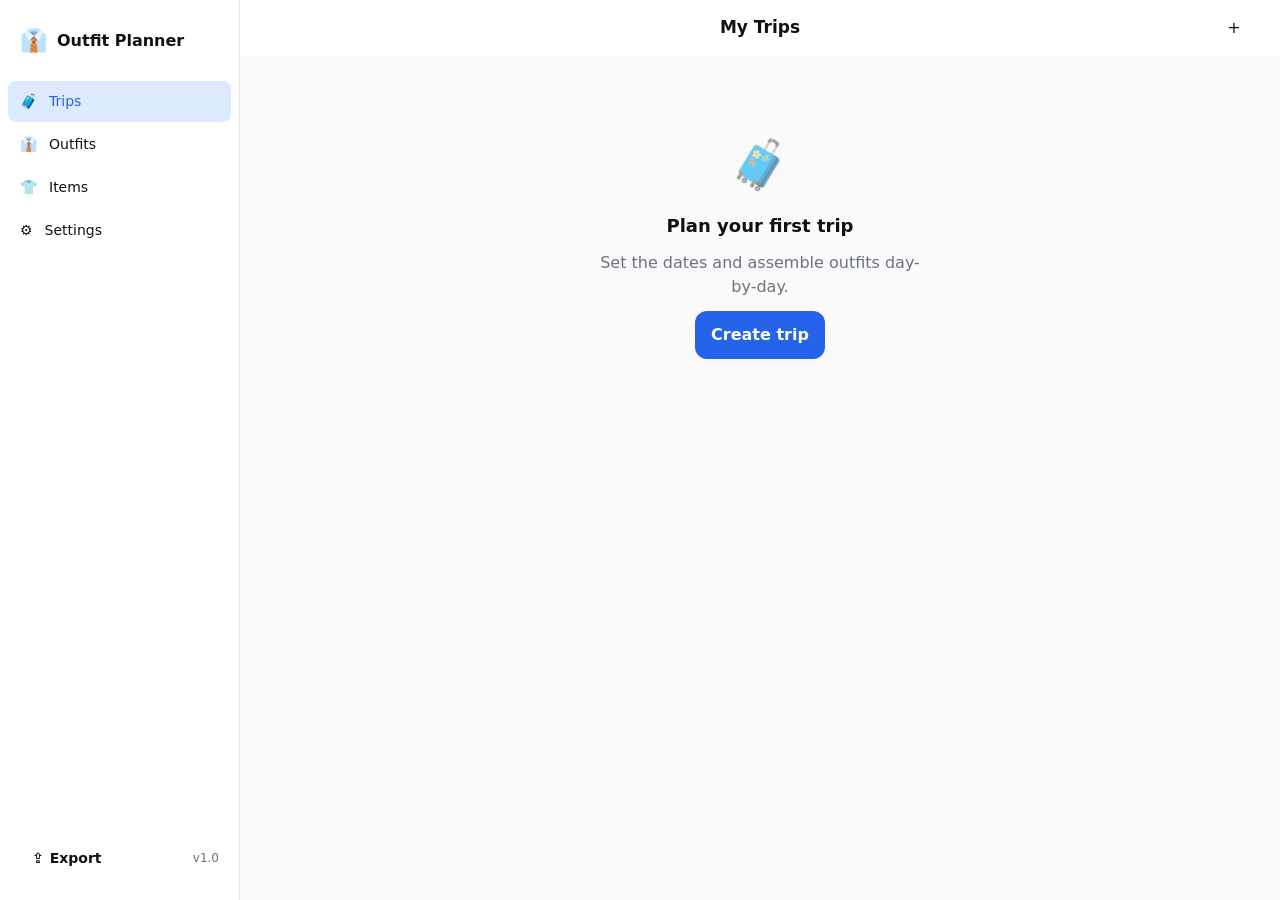
==== index.html @ b3a5fcd2 "Initial commit: outfit planner MVP - Offline-first PWA with IndexedDB storage, JSON export/import - " ====
<!doctype html>
<html lang="en">
<head>
  <meta charset="utf-8">
  <meta name="viewport" content="width=device-width,initial-scale=1,viewport-fit=cover">
  <title>Outfit Planner</title>
  <meta name="description" content="Plan your trip outfits — offline, on any device.">
  <meta name="theme-color" content="#111111">
  <meta name="apple-mobile-web-app-capable" content="yes">
  <meta name="apple-mobile-web-app-status-bar-style" content="black-translucent">
  <meta name="apple-mobile-web-app-title" content="Outfits">
  <link rel="manifest" href="manifest.webmanifest">
  <link rel="apple-touch-icon" href="icons/apple-touch-icon.png">
  <link rel="icon" type="image/svg+xml" href="icons/icon.svg">
  <link rel="stylesheet" href="css/reset.css">
  <link rel="stylesheet" href="css/app.css">
  <script>
    // Browsers block ES modules and fetch from file:// — show a clear message instead of a blank page.
    if (location.protocol === 'file:') {
      document.addEventListener('DOMContentLoaded', function () {
        document.body.innerHTML = '<div style="max-width:560px;margin:48px auto;padding:24px;font-family:-apple-system,system-ui,sans-serif;line-height:1.5;color:#111;background:#fff;border-radius:12px;box-shadow:0 4px 20px rgba(0,0,0,.1)"><h2 style="margin-bottom:8px">Open this app via HTTP, not file://</h2><p style="color:#555;margin-bottom:16px">Modern browsers block JavaScript modules and IndexedDB on <code>file://</code> URLs. Serve the folder locally first:</p><pre style="background:#f4f4f5;padding:12px;border-radius:8px;font-size:13px;overflow-x:auto"># From this folder, run either:\npython -m http.server 5173\n# or:\nnpx serve -p 5173</pre><p style="color:#555;margin:12px 0">Then open <code>http://127.0.0.1:5173/</code> in your browser.</p><p style="color:#555">When you publish to GitHub Pages, the URL will be <code>https://&lt;you&gt;.github.io/outfit-planner/</code> and everything works automatically.</p></div>';
      });
    }
  </script>
</head>
<body>
  <a class="skip-link" href="#view-root">Skip to content</a>

  <div class="app-shell">
    <aside class="sidebar" aria-label="Primary navigation">
      <div class="sidebar-brand">
        <span class="brand-mark" aria-hidden="true">👔</span>
        <span class="brand-text">Outfit Planner</span>
      </div>
      <nav class="sidebar-nav" id="sidebar-nav"></nav>
      <div class="sidebar-foot">
        <button type="button" class="btn btn-ghost btn-sm" data-action="quick-export">
          <span aria-hidden="true">⇪</span> Export
        </button>
        <span class="version-tag">v1.0</span>
      </div>
    </aside>

    <div class="app-main">
      <header class="topbar" id="topbar"></header>
      <main id="view-root" tabindex="-1"></main>
    </div>

    <nav class="tabbar" id="tabbar" aria-label="Primary navigation"></nav>
  </div>

  <div id="modal-root" aria-live="polite"></div>
  <div id="toast-root" class="toast-root" role="status" aria-live="polite"></div>

  <template id="tpl-skeleton-row">
    <div class="skeleton-row">
      <div class="skeleton-thumb"></div>
      <div class="skeleton-lines">
        <div class="skeleton-line"></div>
        <div class="skeleton-line short"></div>
      </div>
    </div>
  </template>

  <script type="module" src="js/app.js"></script>
</body>
</html>
---- css/app.css ----
/* ---------- Design tokens ---------- */
:root {
  --bg: #fafafa;
  --surface: #ffffff;
  --surface-2: #f4f4f5;
  --text: #111111;
  --text-muted: #6b7280;
  --accent: #2563eb;
  --accent-2: #1d4ed8;
  --accent-soft: #dbeafe;
  --danger: #dc2626;
  --danger-soft: #fee2e2;
  --success: #16a34a;
  --success-soft: #dcfce7;
  --warn: #d97706;
  --warn-soft: #fef3c7;
  --border: #e5e7eb;
  --shadow-sm: 0 1px 2px rgba(0,0,0,.06);
  --shadow-md: 0 4px 12px rgba(0,0,0,.08);
  --radius-sm: 8px;
  --radius-md: 12px;
  --radius-lg: 20px;
  --tabbar-h: 64px;
  --topbar-h: 56px;
  --sidebar-w: 240px;
  --font: -apple-system, BlinkMacSystemFont, "SF Pro Text", "Inter", system-ui, "Segoe UI", Roboto, sans-serif;
}
@media (prefers-color-scheme: dark) {
  :root {
    --bg: #0e0e10;
    --surface: #1c1c1f;
    --surface-2: #26262a;
    --text: #f4f4f5;
    --text-muted: #9ca3af;
    --accent: #3b82f6;
    --accent-2: #60a5fa;
    --accent-soft: #1e3a8a;
    --danger: #ef4444;
    --danger-soft: #3f1d1d;
    --success: #22c55e;
    --success-soft: #14321d;
    --warn: #f59e0b;
    --warn-soft: #3a2810;
    --border: #2e2e34;
    --shadow-sm: 0 1px 2px rgba(0,0,0,.4);
    --shadow-md: 0 4px 12px rgba(0,0,0,.5);
  }
}

html, body { background: var(--bg); color: var(--text); font-family: var(--font); font-size: 16px; }

/* Skip link for a11y */
.skip-link { position: absolute; left: -9999px; top: 0; padding: 8px 12px; background: var(--accent); color: #fff; border-radius: 0 0 var(--radius-sm) 0; z-index: 1000; }
.skip-link:focus { left: 0; }

/* ---------- App shell ---------- */
.app-shell {
  min-height: 100dvh;
  display: grid;
  grid-template-columns: 1fr;
  grid-template-rows: 1fr auto;
}
.sidebar { display: none; }
.app-main { display: flex; flex-direction: column; min-height: 100dvh; min-width: 0; }
.topbar {
  position: sticky; top: 0; z-index: 50;
  height: var(--topbar-h);
  padding: 0 16px;
  padding-top: env(safe-area-inset-top);
  display: flex; align-items: center; gap: 12px;
  background: var(--surface);
  border-bottom: 1px solid transparent;
  transition: border-color .15s;
}
.topbar.scrolled { border-bottom-color: var(--border); }
.topbar h1 { font-size: 17px; font-weight: 600; flex: 1; text-align: center; }
.topbar .topbar-left, .topbar .topbar-right { display: flex; align-items: center; gap: 4px; min-width: 44px; }
.topbar .topbar-right { justify-content: flex-end; }
#view-root {
  flex: 1; min-height: 0;
  padding: 16px;
  padding-bottom: calc(16px + var(--tabbar-h) + env(safe-area-inset-bottom));
  outline: none;
}

/* ---------- Bottom tab bar ---------- */
.tabbar {
  position: fixed; left: 0; right: 0; bottom: 0;
  z-index: 60;
  background: var(--surface);
  border-top: 1px solid var(--border);
  display: flex;
  padding-bottom: env(safe-area-inset-bottom);
}
.tabbar a {
  flex: 1;
  display: flex; flex-direction: column; align-items: center; justify-content: center;
  gap: 2px;
  padding: 8px 4px;
  min-height: var(--tabbar-h);
  color: var(--text-muted);
  font-size: 11px; font-weight: 500;
}
.tabbar a .tab-icon { font-size: 22px; line-height: 1; }
.tabbar a[aria-current="page"] { color: var(--accent); }
.tabbar a:active { background: var(--surface-2); }

/* ---------- Desktop layout ---------- */
@media (min-width: 1024px) {
  .app-shell { grid-template-columns: var(--sidebar-w) 1fr; grid-template-rows: 1fr; }
  .sidebar {
    display: flex; flex-direction: column;
    background: var(--surface);
    border-right: 1px solid var(--border);
    padding: 16px 8px;
    gap: 8px;
    position: sticky; top: 0;
    height: 100dvh;
  }
  .sidebar-brand { display: flex; align-items: center; gap: 10px; padding: 8px 12px 16px; font-weight: 700; font-size: 16px; }
  .brand-mark { font-size: 22px; }
  .sidebar-nav { display: flex; flex-direction: column; gap: 2px; flex: 1; }
  .sidebar-nav a {
    display: flex; align-items: center; gap: 12px;
    padding: 10px 12px;
    border-radius: var(--radius-sm);
    color: var(--text);
    font-weight: 500; font-size: 14px;
  }
  .sidebar-nav a:hover { background: var(--surface-2); }
  .sidebar-nav a[aria-current="page"] { background: var(--accent-soft); color: var(--accent); }
  .sidebar-foot { display: flex; align-items: center; justify-content: space-between; padding: 8px 12px; gap: 8px; font-size: 12px; color: var(--text-muted); }
  .tabbar { display: none; }
  #view-root { padding: 24px; max-width: 1200px; width: 100%; margin: 0 auto; padding-bottom: 24px; }
  .topbar { padding: 0 24px; }
}

/* ---------- Buttons ---------- */
.btn { display: inline-flex; align-items: center; justify-content: center; gap: 6px; min-height: 48px; padding: 0 16px; border-radius: var(--radius-md); font-size: 16px; font-weight: 600; transition: transform .08s, opacity .15s, background .15s; touch-action: manipulation; }
.btn:active { transform: scale(.97); }
.btn-primary { background: var(--accent); color: #fff; }
.btn-primary:hover { background: var(--accent-2); }
.btn-secondary { background: transparent; color: var(--accent); border: 1px solid var(--accent); }
.btn-secondary:hover { background: var(--accent-soft); }
.btn-danger { background: var(--danger); color: #fff; }
.btn-ghost { background: transparent; color: var(--text); }
.btn-ghost:hover { background: var(--surface-2); }
.btn-sm { min-height: 36px; padding: 0 12px; font-size: 14px; }
.btn-block { width: 100%; }
.btn[disabled] { opacity: .5; cursor: not-allowed; transform: none; }
.icon-btn { width: 44px; height: 44px; display: inline-flex; align-items: center; justify-content: center; border-radius: var(--radius-md); color: var(--text); }
.icon-btn:hover { background: var(--surface-2); }

/* ---------- Form fields ---------- */
.field { display: flex; flex-direction: column; gap: 6px; margin-bottom: 16px; }
.field label { font-size: 14px; font-weight: 600; color: var(--text); }
.field input[type=text], .field input[type=url], .field input[type=date], .field textarea, .field select {
  width: 100%;
  min-height: 48px;
  padding: 10px 12px;
  border: 1px solid var(--border);
  border-radius: var(--radius-md);
  background: var(--surface);
  color: var(--text);
  font-size: 16px;
  transition: border-color .15s, box-shadow .15s;
}
.field textarea { min-height: 80px; resize: vertical; padding: 12px; }
.field input:focus, .field textarea:focus, .field select:focus { border-color: var(--accent); box-shadow: 0 0 0 3px var(--accent-soft); outline: none; }
.field .error-text { color: var(--danger); font-size: 13px; }
.field-row { display: flex; gap: 12px; }
.field-row .field { flex: 1; }

/* Segmented control */
.segmented {
  display: inline-flex;
  background: var(--surface-2);
  border-radius: var(--radius-md);
  padding: 4px;
  gap: 2px;
  width: 100%;
}
.segmented button {
  flex: 1; min-height: 40px; padding: 0 12px;
  border-radius: 8px;
  font-weight: 600; font-size: 14px;
  color: var(--text-muted);
  transition: background .15s, color .15s;
}
.segmented button[aria-pressed="true"] { background: var(--surface); color: var(--text); box-shadow: var(--shadow-sm); }

/* Toggle row */
.toggle-row {
  display: flex; align-items: center; justify-content: space-between;
  gap: 12px; padding: 14px 16px;
  background: var(--surface-2); border-radius: var(--radius-md);
  margin-bottom: 16px;
}
.toggle-row .toggle-label { display: flex; flex-direction: column; }
.toggle-row .toggle-label strong { font-size: 15px; }
.toggle-row .toggle-label small { color: var(--text-muted); font-size: 13px; }
.toggle-switch { position: relative; width: 52px; height: 30px; flex-shrink: 0; }
.toggle-switch input { position: absolute; opacity: 0; width: 100%; height: 100%; cursor: pointer; }
.toggle-switch .track { position: absolute; inset: 0; background: var(--border); border-radius: 999px; transition: background .15s; }
.toggle-switch .thumb { position: absolute; top: 3px; left: 3px; width: 24px; height: 24px; background: #fff; border-radius: 50%; transition: transform .15s; box-shadow: var(--shadow-sm); }
.toggle-switch input:checked + .track { background: var(--success); }
.toggle-switch input:checked + .track + .thumb { transform: translateX(22px); }

/* ---------- List rows & cards ---------- */
.list { display: flex; flex-direction: column; gap: 10px; }
.list-row {
  display: flex; align-items: center; gap: 12px;
  padding: 12px; min-height: 72px;
  background: var(--surface);
  border: 1px solid var(--border);
  border-radius: var(--radius-md);
  transition: transform .08s, box-shadow .15s;
  cursor: pointer;
  text-align: left;
  width: 100%;
}
.list-row:active { transform: scale(.99); }
@media (hover: hover) and (pointer: fine) {
  .list-row:hover { box-shadow: var(--shadow-md); }
}
.list-row .thumb { width: 56px; height: 56px; border-radius: var(--radius-sm); background: var(--surface-2); flex-shrink: 0; overflow: hidden; display: flex; align-items: center; justify-content: center; font-size: 28px; color: var(--text-muted); }
.list-row .thumb img { width: 100%; height: 100%; object-fit: cover; }
.list-row .row-body { flex: 1; min-width: 0; display: flex; flex-direction: column; gap: 2px; }
.list-row .row-title { font-weight: 600; font-size: 15px; }
.list-row .row-sub { color: var(--text-muted); font-size: 13px; }
.list-row .row-chevron { color: var(--text-muted); font-size: 18px; flex-shrink: 0; }
.list-row .row-badges { display: flex; gap: 6px; flex-wrap: wrap; }

/* Badges */
.badge { display: inline-flex; align-items: center; gap: 4px; padding: 2px 8px; border-radius: 999px; font-size: 12px; font-weight: 600; background: var(--surface-2); color: var(--text-muted); }
.badge.badge-warn { background: var(--warn-soft); color: var(--warn); }
.badge.badge-success { background: var(--success-soft); color: var(--success); }
.badge.badge-accent { background: var(--accent-soft); color: var(--accent); }

/* Page header in main content */
.page-head { display: flex; align-items: center; justify-content: space-between; gap: 12px; margin-bottom: 16px; }
.page-head h2 { font-size: 22px; font-weight: 700; }
.page-head .meta { color: var(--text-muted); font-size: 14px; }

/* Chips (category filter) */
.chip-row { display: flex; gap: 8px; overflow-x: auto; padding: 4px 0 8px; margin: 0 -16px 12px; padding-left: 16px; padding-right: 16px; scroll-snap-type: x mandatory; -webkit-overflow-scrolling: touch; }
.chip-row::-webkit-scrollbar { display: none; }
.chip { flex-shrink: 0; padding: 6px 14px; min-height: 32px; border-radius: 999px; background: var(--surface-2); color: var(--text); font-size: 14px; font-weight: 500; scroll-snap-align: start; cursor: pointer; transition: background .15s, color .15s; border: 1px solid transparent; }
.chip[aria-pressed="true"] { background: var(--accent); color: #fff; }
@media (hover: hover) and (pointer: fine) {
  .chip:hover:not([aria-pressed="true"]) { background: var(--border); }
}

/* Empty / error states */
.state {
  text-align: center;
  padding: 48px 24px;
  display: flex; flex-direction: column; gap: 12px; align-items: center;
}
.state .state-icon { font-size: 48px; opacity: .6; }
.state h3 { font-size: 18px; font-weight: 700; }
.state p { color: var(--text-muted); max-width: 320px; }

/* Skeleton loader */
.skeleton-row { display: flex; gap: 12px; align-items: center; padding: 12px; background: var(--surface); border: 1px solid var(--border); border-radius: var(--radius-md); }
.skeleton-thumb, .skeleton-line { background: var(--surface-2); border-radius: var(--radius-sm); animation: pulse 1.4s ease-in-out infinite; }
.skeleton-thumb { width: 56px; height: 56px; flex-shrink: 0; }
.skeleton-lines { flex: 1; display: flex; flex-direction: column; gap: 6px; }
.skeleton-line { height: 12px; }
.skeleton-line.short { width: 60%; }
@keyframes pulse { 0%, 100% { opacity: .6; } 50% { opacity: .3; } }

/* Item grid */
.item-grid {
  display: grid;
  grid-template-columns: repeat(2, 1fr);
  gap: 12px;
}
@media (min-width: 480px) { .item-grid { grid-template-columns: repeat(3, 1fr); } }
@media (min-width: 1024px) { .item-grid { grid-template-columns: repeat(4, 1fr); } }
@media (min-width: 1440px) { .item-grid { grid-template-columns: repeat(5, 1fr); } }

.item-card {
  position: relative;
  background: var(--surface);
  border: 1px solid var(--border);
  border-radius: var(--radius-md);
  overflow: hidden;
  cursor: pointer;
  transition: transform .1s, box-shadow .15s;
}
.item-card:active { transform: scale(.98); }
@media (hover: hover) and (pointer: fine) {
  .item-card:hover { box-shadow: var(--shadow-md); transform: translateY(-1px); }
}
.item-card .thumb-wrap { aspect-ratio: 1; background: var(--surface-2); position: relative; overflow: hidden; display: flex; align-items: center; justify-content: center; color: var(--text-muted); font-size: 36px; }
.item-card .thumb-wrap img { width: 100%; height: 100%; object-fit: cover; }
.item-card .item-name {
  padding: 8px 10px;
  font-size: 14px; font-weight: 600;
  white-space: nowrap; overflow: hidden; text-overflow: ellipsis;
}
.item-card .item-sub { padding: 0 10px 8px; font-size: 12px; color: var(--text-muted); }

/* Ownership badge — top-right corner of any thumb */
.ownership-badge {
  position: absolute; top: 6px; right: 6px;
  display: inline-flex; align-items: center; justify-content: center;
  width: 22px; height: 22px; border-radius: 50%;
  font-size: 12px; font-weight: 700; line-height: 1;
  box-shadow: var(--shadow-sm);
  z-index: 1;
}
.ownership-badge.owned { background: var(--success); color: #fff; }
.ownership-badge.tobuy { background: var(--warn); color: #fff; }
.ownership-badge.sm { width: 16px; height: 16px; font-size: 10px; top: 2px; right: 2px; }
.ownership-badge.lg { width: 28px; height: 28px; font-size: 14px; }

/* ---------- OutfitStack (anatomical top-down preview) ---------- */
.outfit-stack { display: flex; flex-direction: column; gap: 6px; }
.outfit-stack .stack-accessories {
  display: flex; gap: 4px; justify-content: center; flex-wrap: wrap;
  min-height: 1px;
}
.outfit-stack .stack-slot {
  position: relative;
  background: var(--surface-2);
  border-radius: var(--radius-md);
  display: flex; align-items: center; justify-content: center;
  overflow: hidden;
  color: var(--text-muted);
}
.outfit-stack .stack-slot img { width: 100%; height: 100%; object-fit: cover; }
.outfit-stack .stack-slot.empty { background: transparent; border: 1px dashed var(--border); color: var(--text-muted); font-size: 20px; }

/* sm size — used in list rows */
.outfit-stack.sm { width: 60px; }
.outfit-stack.sm .stack-accessories .stack-mini { width: 14px; height: 14px; border-radius: 4px; overflow: hidden; background: var(--surface-2); position: relative; }
.outfit-stack.sm .stack-accessories .stack-mini img { width: 100%; height: 100%; object-fit: cover; }
.outfit-stack.sm .stack-slot { width: 60px; height: 22px; font-size: 12px; }

/* md size — outfit list cards */
.outfit-stack.md { width: 100%; max-width: 220px; }
.outfit-stack.md .stack-accessories { gap: 6px; }
.outfit-stack.md .stack-accessories .stack-mini { width: 32px; height: 32px; border-radius: 6px; position: relative; overflow: hidden; background: var(--surface-2); }
.outfit-stack.md .stack-accessories .stack-mini img { width: 100%; height: 100%; object-fit: cover; }
.outfit-stack.md .stack-slot { height: 64px; font-size: 22px; }

/* lg size — outfit detail header */
.outfit-stack.lg { width: 100%; max-width: 360px; }
.outfit-stack.lg .stack-accessories .stack-mini { width: 48px; height: 48px; border-radius: 8px; overflow: hidden; background: var(--surface-2); position: relative; }
.outfit-stack.lg .stack-accessories .stack-mini img { width: 100%; height: 100%; object-fit: cover; }
.outfit-stack.lg .stack-slot { height: 110px; font-size: 32px; }

/* ---------- Day row in trip detail ---------- */
.day-section { margin-bottom: 16px; }
.day-section .day-header { position: sticky; top: var(--topbar-h); background: var(--bg); padding: 8px 0; font-size: 13px; font-weight: 700; color: var(--text-muted); letter-spacing: .04em; text-transform: uppercase; z-index: 10; }
.day-row { display: flex; gap: 12px; align-items: center; padding: 12px; background: var(--surface); border: 1px solid var(--border); border-radius: var(--radius-md); cursor: pointer; width: 100%; }
.day-row.empty { border-style: dashed; color: var(--text-muted); justify-content: center; padding: 24px; font-weight: 500; }
.day-row .day-body { flex: 1; min-width: 0; }
.day-row .day-title { font-weight: 600; font-size: 15px; }
.day-row .day-sub { font-size: 13px; color: var(--text-muted); }

/* ---------- Outfit editor slots ---------- */
.slot-section { margin-bottom: 20px; }
.slot-section .slot-header { display: flex; justify-content: space-between; align-items: center; margin-bottom: 8px; }
.slot-section h3 { font-size: 14px; font-weight: 700; color: var(--text-muted); letter-spacing: .02em; text-transform: uppercase; }
.slot-tile {
  display: flex; align-items: center; gap: 12px;
  padding: 10px;
  background: var(--surface); border: 1px solid var(--border); border-radius: var(--radius-md);
  cursor: pointer;
  position: relative;
  width: 100%;
  text-align: left;
}
.slot-tile.empty { border-style: dashed; color: var(--text-muted); justify-content: center; padding: 20px; font-weight: 500; }
.slot-tile .slot-thumb { width: 56px; height: 56px; border-radius: var(--radius-sm); overflow: hidden; background: var(--surface-2); display: flex; align-items: center; justify-content: center; font-size: 24px; color: var(--text-muted); position: relative; flex-shrink: 0; }
.slot-tile .slot-thumb img { width: 100%; height: 100%; object-fit: cover; }
.slot-tile .slot-text { flex: 1; min-width: 0; }
.slot-tile .slot-name { font-weight: 600; font-size: 15px; }
.slot-tile .slot-sub { font-size: 13px; color: var(--text-muted); }
.slot-tile .slot-remove { width: 32px; height: 32px; border-radius: 50%; background: var(--surface-2); display: inline-flex; align-items: center; justify-content: center; color: var(--text-muted); font-size: 16px; flex-shrink: 0; }
.accessory-row { display: flex; gap: 8px; overflow-x: auto; padding: 4px 0; }
.accessory-row .acc-tile { width: 72px; flex-shrink: 0; display: flex; flex-direction: column; align-items: center; gap: 4px; cursor: pointer; }
.accessory-row .acc-tile .slot-thumb { width: 64px; height: 64px; }
.accessory-row .acc-tile .acc-name { font-size: 11px; color: var(--text-muted); max-width: 64px; text-align: center; white-space: nowrap; overflow: hidden; text-overflow: ellipsis; }
.accessory-row .acc-add {
  width: 64px; height: 64px;
  border: 2px dashed var(--border); border-radius: var(--radius-md);
  display: inline-flex; align-items: center; justify-content: center;
  font-size: 28px; color: var(--text-muted);
  background: transparent;
  cursor: pointer;
}

/* ---------- Image picker ---------- */
.image-picker { width: 200px; height: 200px; margin: 0 auto 20px; border-radius: var(--radius-md); background: var(--surface-2); display: flex; align-items: center; justify-content: center; cursor: pointer; position: relative; overflow: hidden; border: 2px dashed var(--border); }
.image-picker.has-image { border-style: solid; border-color: var(--border); }
.image-picker img { width: 100%; height: 100%; object-fit: cover; }
.image-picker .picker-empty { display: flex; flex-direction: column; align-items: center; gap: 4px; color: var(--text-muted); }
.image-picker .picker-empty .picker-icon { font-size: 36px; }
.image-picker .picker-empty .picker-text { font-size: 13px; }
.image-picker input[type=file] { display: none; }
.image-picker.busy::after { content: ""; position: absolute; inset: 0; background: rgba(0,0,0,.4) url("data:image/svg+xml;utf8,<svg xmlns='http://www.w3.org/2000/svg' width='40' height='40' viewBox='0 0 24 24' fill='none' stroke='%23fff' stroke-width='2'><circle cx='12' cy='12' r='10' opacity='.3'/><path d='M22 12a10 10 0 00-10-10'><animateTransform attributeName='transform' type='rotate' from='0 12 12' to='360 12 12' dur='1s' repeatCount='indefinite'/></path></svg>") center/40px no-repeat; }

/* ---------- Outfits list grid ---------- */
.outfit-grid {
  display: grid;
  grid-template-columns: 1fr;
  gap: 16px;
}
@media (min-width: 540px) { .outfit-grid { grid-template-columns: repeat(2, 1fr); } }
@media (min-width: 1024px) { .outfit-grid { grid-template-columns: repeat(3, 1fr); } }
@media (min-width: 1440px) { .outfit-grid { grid-template-columns: repeat(4, 1fr); } }
.outfit-card { background: var(--surface); border: 1px solid var(--border); border-radius: var(--radius-md); padding: 16px; display: flex; flex-direction: column; align-items: center; gap: 12px; cursor: pointer; transition: transform .08s, box-shadow .15s; }
.outfit-card:active { transform: scale(.99); }
@media (hover: hover) and (pointer: fine) {
  .outfit-card:hover { box-shadow: var(--shadow-md); transform: translateY(-1px); }
}
.outfit-card .outfit-name { font-weight: 700; font-size: 15px; text-align: center; }
.outfit-card .outfit-rollup { font-size: 12px; color: var(--text-muted); }

/* ---------- Shopping list accordion ---------- */
.shopping-list { background: var(--surface); border: 1px solid var(--border); border-radius: var(--radius-md); margin-bottom: 20px; overflow: hidden; }
.shopping-list summary { padding: 14px 16px; cursor: pointer; display: flex; align-items: center; gap: 8px; font-weight: 600; list-style: none; }
.shopping-list summary::-webkit-details-marker { display: none; }
.shopping-list summary::after { content: "▾"; margin-left: auto; color: var(--text-muted); transition: transform .15s; }
.shopping-list[open] summary::after { transform: rotate(180deg); }
.shopping-list .shopping-body { padding: 0 16px 12px; display: flex; flex-direction: column; gap: 8px; }
.shopping-item { display: flex; align-items: center; gap: 12px; padding: 8px 0; border-top: 1px solid var(--border); }
.shopping-item .thumb { width: 48px; height: 48px; border-radius: var(--radius-sm); overflow: hidden; background: var(--surface-2); flex-shrink: 0; }
.shopping-item .thumb img { width: 100%; height: 100%; object-fit: cover; }
.shopping-item .si-body { flex: 1; min-width: 0; }
.shopping-item .si-name { font-weight: 600; font-size: 14px; }
.shopping-item .si-cat { font-size: 12px; color: var(--text-muted); }
.shopping-item .si-actions { display: flex; gap: 6px; align-items: center; flex-shrink: 0; }
.shopping-item .buy-link { color: var(--accent); font-weight: 600; font-size: 13px; padding: 6px 10px; border-radius: var(--radius-sm); }
.shopping-item .buy-link:hover { background: var(--accent-soft); }
.shopping-item .mark-owned-btn { font-size: 13px; padding: 6px 10px; border-radius: var(--radius-sm); background: var(--surface-2); color: var(--text); }

/* ---------- Modal / bottom sheet ---------- */
dialog.sheet, .sheet-fallback {
  border: 0; padding: 0;
  background: transparent;
  max-width: 100%; width: 100%; max-height: 100%; height: 100%;
  margin: 0;
}
dialog.sheet::backdrop { background: rgba(0,0,0,.4); }
.sheet-inner {
  position: fixed; left: 0; right: 0; bottom: 0;
  background: var(--surface);
  border-radius: var(--radius-lg) var(--radius-lg) 0 0;
  max-height: 88vh;
  display: flex; flex-direction: column;
  animation: slide-up .2s ease-out;
  padding-bottom: env(safe-area-inset-bottom);
}
@keyframes slide-up { from { transform: translateY(100%); } to { transform: translateY(0); } }
.sheet-handle { width: 36px; height: 4px; background: var(--border); border-radius: 999px; margin: 8px auto; flex-shrink: 0; }
.sheet-header { padding: 4px 16px 12px; display: flex; align-items: center; justify-content: space-between; gap: 12px; }
.sheet-header h2 { font-size: 17px; font-weight: 700; }
.sheet-body { flex: 1; overflow-y: auto; padding: 0 16px 16px; }
.sheet-actions { padding: 12px 16px; border-top: 1px solid var(--border); display: flex; gap: 8px; }

/* Confirm sheet */
.confirm-body { padding: 16px; display: flex; flex-direction: column; gap: 8px; text-align: center; }
.confirm-body h3 { font-size: 17px; font-weight: 700; }
.confirm-body p { color: var(--text-muted); font-size: 14px; }

/* Desktop modal centering for dialogs */
@media (min-width: 768px) {
  .sheet-inner { left: 50%; right: auto; bottom: auto; top: 50%; transform: translate(-50%, -50%); width: 480px; border-radius: var(--radius-lg); animation: fade-in .15s; }
  @keyframes fade-in { from { opacity: 0; transform: translate(-50%, -48%); } to { opacity: 1; transform: translate(-50%, -50%); } }
}

/* ---------- Toasts ---------- */
.toast-root { position: fixed; left: 0; right: 0; bottom: calc(var(--tabbar-h) + 12px + env(safe-area-inset-bottom)); z-index: 100; display: flex; flex-direction: column; align-items: center; gap: 8px; pointer-events: none; }
@media (min-width: 1024px) { .toast-root { bottom: 16px; } }
.toast { background: var(--text); color: var(--bg); padding: 10px 16px; border-radius: 999px; font-size: 14px; font-weight: 600; box-shadow: var(--shadow-md); animation: toast-in .2s ease-out; pointer-events: auto; }
.toast.toast-danger { background: var(--danger); color: #fff; }
.toast.toast-success { background: var(--success); color: #fff; }
@keyframes toast-in { from { opacity: 0; transform: translateY(8px); } to { opacity: 1; transform: translateY(0); } }

/* ---------- Settings groups ---------- */
.settings-group { margin-bottom: 24px; }
.settings-group h3 { font-size: 13px; font-weight: 700; color: var(--text-muted); text-transform: uppercase; letter-spacing: .04em; margin-bottom: 8px; padding: 0 4px; }
.settings-card { background: var(--surface); border: 1px solid var(--border); border-radius: var(--radius-md); overflow: hidden; }
.settings-row { display: flex; align-items: center; justify-content: space-between; gap: 12px; padding: 14px 16px; border-bottom: 1px solid var(--border); }
.settings-row:last-child { border-bottom: 0; }
.settings-row .row-label { display: flex; flex-direction: column; gap: 2px; }
.settings-row .row-label strong { font-size: 15px; }
.settings-row .row-label small { color: var(--text-muted); font-size: 13px; }
.storage-bar { width: 100%; height: 6px; background: var(--surface-2); border-radius: 999px; overflow: hidden; margin-top: 6px; }
.storage-bar > span { display: block; height: 100%; background: var(--accent); transition: width .3s; }

/* Reduced motion */
@media (prefers-reduced-motion: reduce) {
  *, *::before, *::after { animation-duration: .01ms !important; animation-iteration-count: 1 !important; transition-duration: .01ms !important; }
}
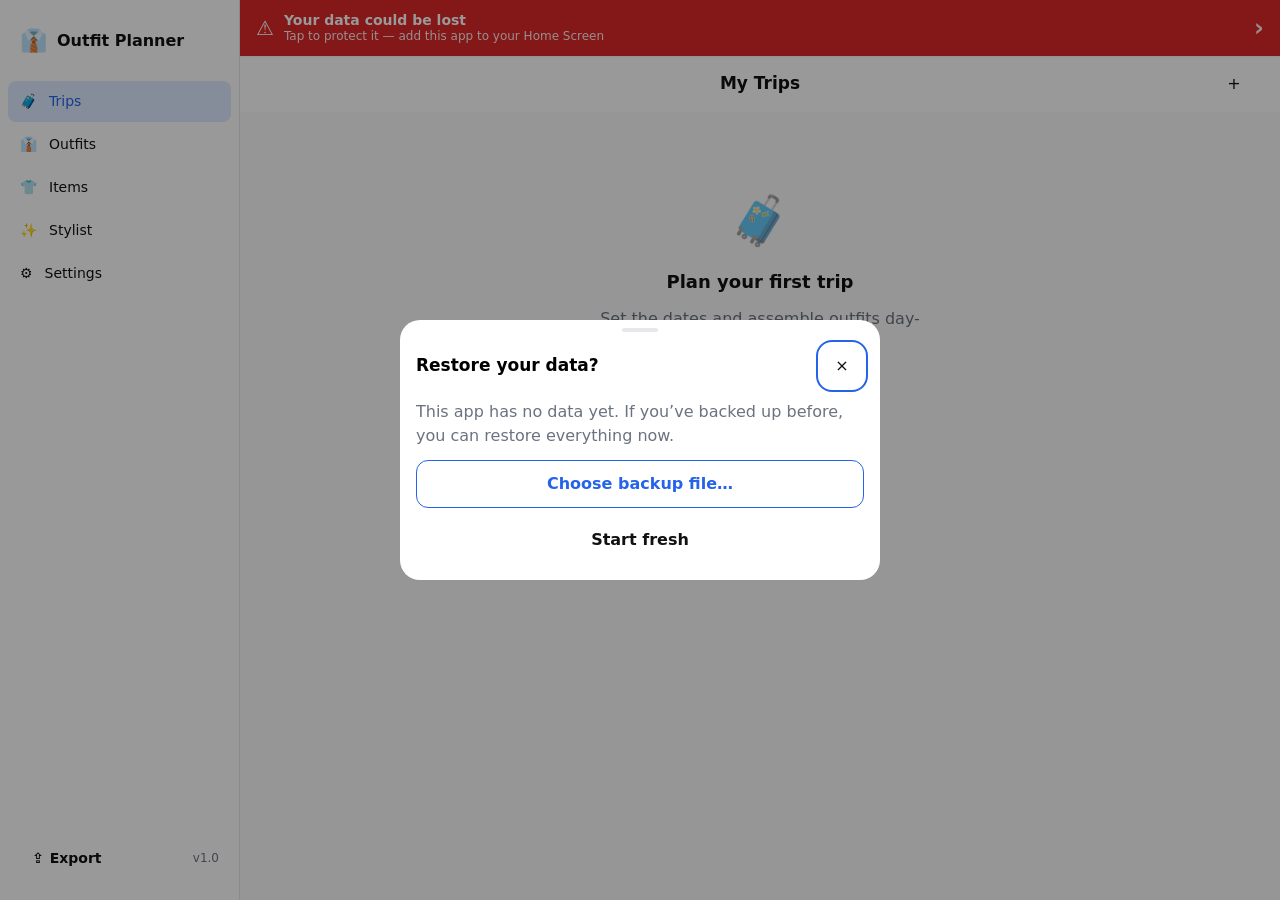
==== commit bdec7966: "Protect data from WebKit eviction: persist + install banner + daily backup WebKit evicts IndexedDB a" ====
--- a/index.html
+++ b/index.html
@@ -42,6 +42,7 @@
     </aside>
 
     <div class="app-main">
+      <div id="storage-banner" class="storage-banner" hidden></div>
       <header class="topbar" id="topbar"></header>
       <main id="view-root" tabindex="-1"></main>
     </div>
--- a/css/app.css
+++ b/css/app.css
@@ -82,6 +82,52 @@
   padding-bottom: calc(16px + var(--tabbar-h) + env(safe-area-inset-bottom));
   outline: none;
 }
+
+/* ---------- Storage-at-risk banner ---------- */
+/* Persistent, full-width red call-to-action. Sticks above the topbar so it is
+   visible on every page until the app is installed / storage is persisted. */
+.storage-banner {
+  position: sticky; top: 0; z-index: 60;
+  background: var(--danger);
+  padding-top: env(safe-area-inset-top);
+  box-shadow: var(--shadow-sm);
+}
+.storage-banner[hidden] { display: none; }
+.storage-banner-btn {
+  display: flex; align-items: center; gap: 10px;
+  width: 100%; min-height: 52px; padding: 10px 16px;
+  background: var(--danger); color: #fff;
+  border: none; font: inherit; text-align: left;
+  cursor: pointer; touch-action: manipulation;
+  transition: filter .12s;
+}
+.storage-banner-btn:hover { filter: brightness(1.06); }
+.storage-banner-btn:active { filter: brightness(.9); }
+.storage-banner-icon { font-size: 20px; flex: none; }
+.storage-banner-text { display: flex; flex-direction: column; line-height: 1.25; flex: 1; min-width: 0; }
+.storage-banner-text strong { font-size: 14px; font-weight: 700; }
+.storage-banner-sub { font-size: 12px; opacity: .92; }
+.storage-banner-chevron { font-size: 24px; font-weight: 700; flex: none; opacity: .9; }
+
+/* When the banner is showing, the sticky topbar sits directly below it and the
+   banner owns the safe-area inset. */
+.has-storage-banner .topbar { top: var(--storage-banner-h, 0px); padding-top: 0; }
+
+/* ---------- Install / restore / backup sheets ---------- */
+.install-guide .guide-intro, .restore-prompt > p, .backup-reminder > p { margin-bottom: 12px; color: var(--text-muted); }
+.guide-steps { margin: 0 0 12px 1.1em; padding: 0; display: flex; flex-direction: column; gap: 8px; }
+.guide-steps li { line-height: 1.4; }
+.guide-glyph { font-family: -apple-system, system-ui, sans-serif; }
+.guide-foot { margin-top: 12px; }
+.restore-hint {
+  background: var(--surface-2); border-radius: var(--radius-sm);
+  padding: 12px 14px; margin-bottom: 14px; font-size: 14px;
+}
+.restore-hint strong { display: block; margin-bottom: 6px; }
+.restore-hint ul { margin: 0 0 0 1.1em; padding: 0; display: flex; flex-direction: column; gap: 4px; }
+.restore-hint li { line-height: 1.35; }
+.status-pill { font-size: 13px; font-weight: 700; padding: 4px 10px; border-radius: 999px; white-space: nowrap; }
+.status-pill.status-ok { background: var(--success-soft); color: var(--success); }
 
 /* ---------- Bottom tab bar ---------- */
 .tabbar {
@@ -231,6 +277,11 @@
 .list-row .row-chevron { color: var(--text-muted); font-size: 18px; flex-shrink: 0; }
 .list-row .row-badges { display: flex; gap: 6px; flex-wrap: wrap; }
 
+/* Share-picker rows: checkbox-as-row, full row is the label */
+.share-pick-row { cursor: pointer; }
+.share-pick-row .share-pick-cb { width: 22px; height: 22px; accent-color: var(--accent); flex-shrink: 0; cursor: pointer; }
+.share-pick-row:has(.share-pick-cb:checked) { border-color: var(--accent); background: var(--accent-soft); }
+
 /* Badges */
 .badge { display: inline-flex; align-items: center; gap: 4px; padding: 2px 8px; border-radius: 999px; font-size: 12px; font-weight: 600; background: var(--surface-2); color: var(--text-muted); }
 .badge.badge-warn { background: var(--warn-soft); color: var(--warn); }
@@ -494,6 +545,142 @@
 .storage-bar { width: 100%; height: 6px; background: var(--surface-2); border-radius: 999px; overflow: hidden; margin-top: 6px; }
 .storage-bar > span { display: block; height: 100%; background: var(--accent); transition: width .3s; }
 
+/* ---------- Detail view (read-only pages for item / outfit) ---------- */
+.detail-view { display: flex; flex-direction: column; gap: 16px; max-width: 560px; margin: 0 auto; }
+.detail-hero {
+  display: flex; align-items: center; justify-content: center;
+  padding: 8px 0 4px;
+}
+.detail-hero-img {
+  width: 100%; max-width: 320px;
+  aspect-ratio: 1;
+  object-fit: cover;
+  border-radius: var(--radius-lg);
+  box-shadow: var(--shadow-md);
+  background: var(--surface-2);
+}
+.detail-hero-fallback {
+  width: 100%; max-width: 320px;
+  aspect-ratio: 1;
+  border-radius: var(--radius-lg);
+  background: var(--surface-2);
+  display: flex; align-items: center; justify-content: center;
+  font-size: 96px;
+}
+.outfit-hero { padding: 16px 0; }
+.outfit-hero .outfit-stack.lg { margin: 0 auto; }
+.detail-title { font-size: 22px; font-weight: 700; text-align: center; }
+.detail-pills { display: flex; gap: 8px; justify-content: center; flex-wrap: wrap; }
+.detail-section { display: flex; flex-direction: column; gap: 8px; }
+.detail-section-title { font-size: 13px; font-weight: 700; color: var(--text-muted); text-transform: uppercase; letter-spacing: .04em; padding: 0 4px; }
+.detail-body { color: var(--text); line-height: 1.6; white-space: pre-wrap; padding: 12px 16px; background: var(--surface); border: 1px solid var(--border); border-radius: var(--radius-md); }
+.detail-actions { margin-top: 8px; display: flex; flex-direction: column; gap: 8px; }
+@media (min-width: 1024px) {
+  .detail-view { max-width: 640px; }
+  .detail-hero-img, .detail-hero-fallback { max-width: 360px; }
+}
+
+/* ---------- Stylist chat ---------- */
+.stylist-view {
+  display: flex; flex-direction: column;
+  min-height: calc(100dvh - var(--topbar-h) - var(--tabbar-h) - env(safe-area-inset-bottom) - 32px);
+  gap: 8px;
+  margin: -8px -16px;  /* expand into the standard view-root padding */
+  padding: 8px 16px;
+}
+@media (min-width: 1024px) {
+  .stylist-view { min-height: calc(100dvh - var(--topbar-h) - 48px); margin: 0; padding: 0; }
+}
+.stylist-messages {
+  flex: 1; min-height: 240px;
+  display: flex; flex-direction: column; gap: 12px;
+  padding: 8px 0 16px;
+  overflow-y: auto;
+}
+.msg { display: flex; gap: 8px; max-width: 100%; }
+.msg-user { justify-content: flex-end; }
+.msg-bubble {
+  max-width: 88%;
+  padding: 10px 14px;
+  border-radius: 18px;
+  font-size: 15px;
+  line-height: 1.45;
+  word-wrap: break-word;
+}
+.msg-user .msg-bubble {
+  background: var(--accent);
+  color: #fff;
+  border-bottom-right-radius: 6px;
+}
+.msg-stylist .msg-bubble {
+  background: var(--surface);
+  border: 1px solid var(--border);
+  color: var(--text);
+  border-bottom-left-radius: 6px;
+  display: flex; flex-direction: column; gap: 10px;
+}
+.msg-stylist { align-items: flex-start; }
+.msg-avatar {
+  width: 32px; height: 32px; flex-shrink: 0;
+  border-radius: 50%;
+  background: linear-gradient(135deg, #6366f1 0%, #ec4899 100%);
+  display: flex; align-items: center; justify-content: center;
+  font-size: 16px;
+  margin-top: 2px;
+}
+.msg-text { white-space: pre-wrap; }
+
+.stylist-quick { display: flex; gap: 8px; overflow-x: auto; padding: 4px 0 4px; margin: 0 -16px; padding-left: 16px; padding-right: 16px; scroll-snap-type: x mandatory; }
+.stylist-quick::-webkit-scrollbar { display: none; }
+.stylist-quick .chip { flex-shrink: 0; scroll-snap-align: start; }
+
+.stylist-inputbar {
+  display: flex; gap: 8px;
+  padding: 8px 0;
+  position: sticky; bottom: 0;
+  background: var(--bg);
+  border-top: 1px solid transparent;
+}
+.stylist-input {
+  flex: 1; min-height: 48px;
+  padding: 10px 14px;
+  border: 1px solid var(--border);
+  border-radius: 999px;
+  background: var(--surface);
+  color: var(--text);
+  font-size: 16px;
+}
+.stylist-input:focus { border-color: var(--accent); outline: none; box-shadow: 0 0 0 3px var(--accent-soft); }
+.stylist-send { min-height: 48px; padding: 0 18px; border-radius: 999px; }
+
+.suggestion-card {
+  background: var(--surface-2);
+  border: 1px solid var(--border);
+  border-radius: var(--radius-md);
+  padding: 12px;
+  display: flex; flex-direction: column; gap: 10px;
+}
+.suggestion-head { display: flex; align-items: center; justify-content: space-between; gap: 8px; flex-wrap: wrap; }
+.suggestion-title { font-weight: 700; font-size: 15px; display: flex; align-items: center; gap: 6px; }
+.suggestion-stack { display: flex; justify-content: center; }
+.suggestion-rationale { font-size: 13px; color: var(--text-muted); line-height: 1.5; }
+
+/* AI badges */
+.ai-spark { display: inline-flex; align-items: center; justify-content: center; }
+.ai-spark.inline { margin-right: 4px; }
+.outfit-card.is-ai { position: relative; }
+.ai-corner-badge {
+  position: absolute; top: 6px; right: 8px;
+  width: 26px; height: 26px;
+  border-radius: 50%;
+  background: linear-gradient(135deg, #6366f1 0%, #ec4899 100%);
+  color: #fff;
+  display: inline-flex; align-items: center; justify-content: center;
+  font-size: 13px;
+  box-shadow: var(--shadow-sm);
+  z-index: 2;
+}
+
 /* Reduced motion */
 @media (prefers-reduced-motion: reduce) {
   *, *::before, *::after { animation-duration: .01ms !important; animation-iteration-count: 1 !important; transition-duration: .01ms !important; }
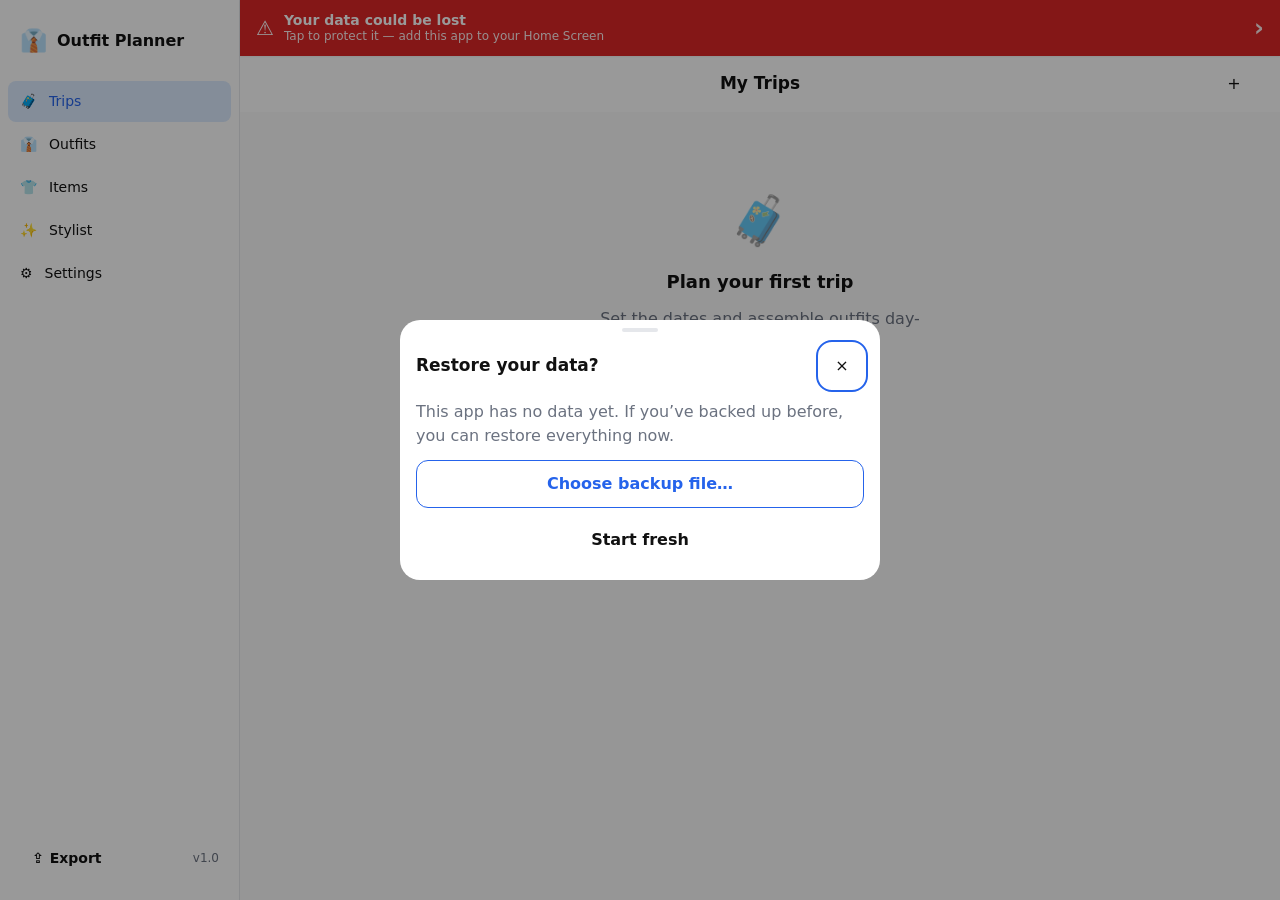
==== commit bfbf855d: "Add Umami analytics" ====
--- a/index.html
+++ b/index.html
@@ -12,6 +12,7 @@
   <link rel="manifest" href="manifest.webmanifest">
   <link rel="apple-touch-icon" href="icons/apple-touch-icon.png">
   <link rel="icon" type="image/svg+xml" href="icons/icon.svg">
+  <script defer src="https://cloud.umami.is/script.js" data-website-id="90836ef6-43d9-42e5-a6f2-d65ed08623a4"></script>
   <link rel="stylesheet" href="css/reset.css">
   <link rel="stylesheet" href="css/app.css">
   <script>
--- a/css/app.css
+++ b/css/app.css
@@ -1,5 +1,10 @@
 /* ---------- Design tokens ---------- */
 :root {
+  /* Opt into both schemes so UA-painted surfaces (the <dialog> default color,
+     form controls, scrollbars) track the OS theme. Without this, the UA
+     `CanvasText` default resolves to black even in dark mode — which left
+     sheet/dialog text black-on-dark. */
+  color-scheme: light dark;
   --bg: #fafafa;
   --surface: #ffffff;
   --surface-2: #f4f4f5;
@@ -64,7 +69,12 @@
 .app-main { display: flex; flex-direction: column; min-height: 100dvh; min-width: 0; }
 .topbar {
   position: sticky; top: 0; z-index: 50;
-  height: var(--topbar-h);
+  /* Total height = bar (56px) + the notch/Dynamic-Island inset, which is added
+     as top padding. With box-sizing:border-box a FIXED height let the safe-area
+     padding eat the whole bar on iPhones, hiding the grey bar and shoving the
+     controls up under the camera. min-height keeps a full 56px of content room
+     below the inset. */
+  min-height: calc(var(--topbar-h) + env(safe-area-inset-top));
   padding: 0 16px;
   padding-top: env(safe-area-inset-top);
   display: flex; align-items: center; gap: 12px;
@@ -111,7 +121,7 @@
 
 /* When the banner is showing, the sticky topbar sits directly below it and the
    banner owns the safe-area inset. */
-.has-storage-banner .topbar { top: var(--storage-banner-h, 0px); padding-top: 0; }
+.has-storage-banner .topbar { top: var(--storage-banner-h, 0px); padding-top: 0; min-height: var(--topbar-h); }
 
 /* ---------- Install / restore / backup sheets ---------- */
 .install-guide .guide-intro, .restore-prompt > p, .backup-reminder > p { margin-bottom: 12px; color: var(--text-muted); }
@@ -489,6 +499,14 @@
 .shopping-item .buy-link { color: var(--accent); font-weight: 600; font-size: 13px; padding: 6px 10px; border-radius: var(--radius-sm); }
 .shopping-item .buy-link:hover { background: var(--accent-soft); }
 .shopping-item .mark-owned-btn { font-size: 13px; padding: 6px 10px; border-radius: var(--radius-sm); background: var(--surface-2); color: var(--text); }
+/* Grouped-by-store layout */
+.shopping-group { display: flex; flex-direction: column; }
+.shopping-group:not(:first-child) { border-top: 1px solid var(--border); padding-top: 8px; }
+.shopping-group-head { display: flex; align-items: center; gap: 10px; padding: 6px 0 2px; }
+.shopping-group-head .store-avatar { width: 30px; height: 30px; border-radius: 8px; display: inline-flex; align-items: center; justify-content: center; color: #fff; font-weight: 700; font-size: 14px; flex-shrink: 0; }
+.shopping-group-head .store-name { font-weight: 700; font-size: 15px; }
+.shopping-group-head .store-count { margin-left: auto; font-size: 12px; font-weight: 600; color: var(--text-muted); background: var(--surface-2); min-width: 22px; text-align: center; padding: 2px 8px; border-radius: 999px; }
+.shopping-group .shopping-item:first-of-type { border-top: none; }
 
 /* ---------- Modal / bottom sheet ---------- */
 dialog.sheet, .sheet-fallback {
@@ -501,6 +519,7 @@
 .sheet-inner {
   position: fixed; left: 0; right: 0; bottom: 0;
   background: var(--surface);
+  color: var(--text);
   border-radius: var(--radius-lg) var(--radius-lg) 0 0;
   max-height: 88vh;
   display: flex; flex-direction: column;
@@ -528,6 +547,23 @@
 /* ---------- Toasts ---------- */
 .toast-root { position: fixed; left: 0; right: 0; bottom: calc(var(--tabbar-h) + 12px + env(safe-area-inset-bottom)); z-index: 100; display: flex; flex-direction: column; align-items: center; gap: 8px; pointer-events: none; }
 @media (min-width: 1024px) { .toast-root { bottom: 16px; } }
+
+/* ---------- Update-available banner ---------- */
+.update-banner {
+  position: fixed; left: 12px; right: 12px;
+  bottom: calc(var(--tabbar-h) + env(safe-area-inset-bottom) + 12px);
+  z-index: 150;
+  display: flex; align-items: center; gap: 10px;
+  background: var(--accent); color: #fff;
+  padding: 10px 12px; border-radius: var(--radius-md);
+  box-shadow: var(--shadow-md);
+  animation: slide-up .2s ease-out;
+}
+@media (min-width: 1024px) { .update-banner { left: auto; right: 16px; bottom: 16px; max-width: 420px; } }
+.update-banner-icon { font-size: 18px; flex: none; }
+.update-banner-text { flex: 1; min-width: 0; font-size: 14px; font-weight: 600; }
+.update-banner .update-reload-btn { flex: none; background: #fff; color: var(--accent); font-weight: 700; font-size: 14px; min-height: 36px; padding: 0 14px; border-radius: var(--radius-sm); touch-action: manipulation; }
+.update-banner .update-dismiss { flex: none; background: transparent; color: #fff; font-size: 22px; line-height: 1; width: 32px; height: 32px; border-radius: var(--radius-sm); }
 .toast { background: var(--text); color: var(--bg); padding: 10px 16px; border-radius: 999px; font-size: 14px; font-weight: 600; box-shadow: var(--shadow-md); animation: toast-in .2s ease-out; pointer-events: auto; }
 .toast.toast-danger { background: var(--danger); color: #fff; }
 .toast.toast-success { background: var(--success); color: #fff; }
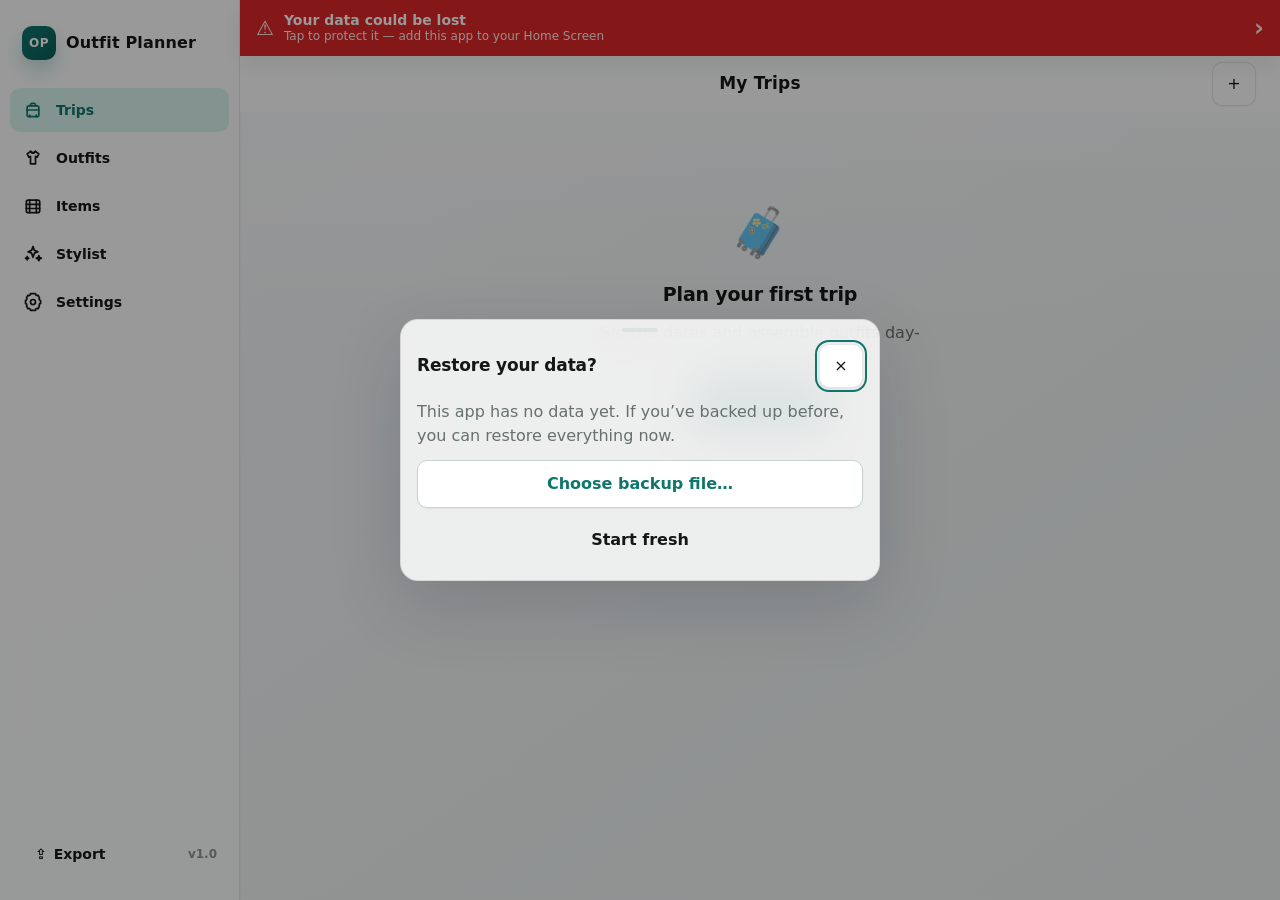
==== commit c6a65408: "Modernize UI styling" ====
--- a/index.html
+++ b/index.html
@@ -5,14 +5,25 @@
   <meta name="viewport" content="width=device-width,initial-scale=1,viewport-fit=cover">
   <title>Outfit Planner</title>
   <meta name="description" content="Plan your trip outfits — offline, on any device.">
-  <meta name="theme-color" content="#111111">
+  <meta name="theme-color" content="#f7f8fb">
   <meta name="apple-mobile-web-app-capable" content="yes">
   <meta name="apple-mobile-web-app-status-bar-style" content="black-translucent">
   <meta name="apple-mobile-web-app-title" content="Outfits">
   <link rel="manifest" href="manifest.webmanifest">
   <link rel="apple-touch-icon" href="icons/apple-touch-icon.png">
   <link rel="icon" type="image/svg+xml" href="icons/icon.svg">
-  <script defer src="https://cloud.umami.is/script.js" data-website-id="90836ef6-43d9-42e5-a6f2-d65ed08623a4"></script>
+  <script>
+    (function () {
+      var localHosts = ['localhost', '127.0.0.1', '::1', '[::1]'];
+      if (location.protocol === 'file:' || localHosts.indexOf(location.hostname) !== -1) return;
+
+      var script = document.createElement('script');
+      script.defer = true;
+      script.src = 'https://cloud.umami.is/script.js';
+      script.dataset.websiteId = '90836ef6-43d9-42e5-a6f2-d65ed08623a4';
+      document.head.appendChild(script);
+    }());
+  </script>
   <link rel="stylesheet" href="css/reset.css">
   <link rel="stylesheet" href="css/app.css">
   <script>
@@ -30,7 +41,7 @@
   <div class="app-shell">
     <aside class="sidebar" aria-label="Primary navigation">
       <div class="sidebar-brand">
-        <span class="brand-mark" aria-hidden="true">👔</span>
+        <span class="brand-mark" aria-hidden="true">OP</span>
         <span class="brand-text">Outfit Planner</span>
       </div>
       <nav class="sidebar-nav" id="sidebar-nav"></nav>
--- a/css/app.css
+++ b/css/app.css
@@ -5,54 +5,96 @@
      `CanvasText` default resolves to black even in dark mode — which left
      sheet/dialog text black-on-dark. */
   color-scheme: light dark;
-  --bg: #fafafa;
+  --bg: #f7f8fb;
+  --bg-elevated: #eef3f1;
   --surface: #ffffff;
-  --surface-2: #f4f4f5;
-  --text: #111111;
-  --text-muted: #6b7280;
-  --accent: #2563eb;
-  --accent-2: #1d4ed8;
-  --accent-soft: #dbeafe;
+  --surface-2: #f1f4f3;
+  --surface-3: #e8eeeb;
+  --surface-glass: rgba(255,255,255,.84);
+  --surface-raised: linear-gradient(180deg, rgba(255,255,255,.98), rgba(250,252,251,.94));
+  --text: #151716;
+  --text-muted: #66716d;
+  --text-soft: #8a9691;
+  --accent: #0f766e;
+  --accent-2: #0b5f59;
+  --accent-contrast: #ffffff;
+  --accent-soft: #d9f5ef;
+  --accent-ring: rgba(15,118,110,.24);
   --danger: #dc2626;
   --danger-soft: #fee2e2;
-  --success: #16a34a;
-  --success-soft: #dcfce7;
-  --warn: #d97706;
-  --warn-soft: #fef3c7;
-  --border: #e5e7eb;
-  --shadow-sm: 0 1px 2px rgba(0,0,0,.06);
-  --shadow-md: 0 4px 12px rgba(0,0,0,.08);
+  --success: #118454;
+  --success-soft: #dff8ec;
+  --warn: #b65f00;
+  --warn-soft: #fff1d8;
+  --border: #dce4e1;
+  --border-strong: #c7d3cf;
+  --hairline: rgba(21,23,22,.1);
+  --shadow-xs: 0 1px 2px rgba(15,23,42,.05);
+  --shadow-sm: 0 8px 24px rgba(15,23,42,.08);
+  --shadow-md: 0 16px 44px rgba(15,23,42,.12);
+  --shadow-lg: 0 24px 70px rgba(15,23,42,.16);
   --radius-sm: 8px;
-  --radius-md: 12px;
-  --radius-lg: 20px;
-  --tabbar-h: 64px;
+  --radius-md: 10px;
+  --radius-lg: 18px;
+  --tabbar-h: 68px;
   --topbar-h: 56px;
   --sidebar-w: 240px;
   --font: -apple-system, BlinkMacSystemFont, "SF Pro Text", "Inter", system-ui, "Segoe UI", Roboto, sans-serif;
 }
 @media (prefers-color-scheme: dark) {
   :root {
-    --bg: #0e0e10;
-    --surface: #1c1c1f;
-    --surface-2: #26262a;
-    --text: #f4f4f5;
-    --text-muted: #9ca3af;
-    --accent: #3b82f6;
-    --accent-2: #60a5fa;
-    --accent-soft: #1e3a8a;
+    --bg: #090d0c;
+    --bg-elevated: #111715;
+    --surface: #151a18;
+    --surface-2: #1d2421;
+    --surface-3: #26302c;
+    --surface-glass: rgba(16,22,20,.82);
+    --surface-raised: linear-gradient(180deg, rgba(25,31,29,.96), rgba(18,24,22,.94));
+    --text: #f3f7f5;
+    --text-muted: #a8b5b0;
+    --text-soft: #788680;
+    --accent: #2dd4bf;
+    --accent-2: #5eead4;
+    --accent-contrast: #062f2b;
+    --accent-soft: rgba(45,212,191,.16);
+    --accent-ring: rgba(45,212,191,.26);
     --danger: #ef4444;
-    --danger-soft: #3f1d1d;
-    --success: #22c55e;
-    --success-soft: #14321d;
+    --danger-soft: rgba(239,68,68,.16);
+    --success: #34d399;
+    --success-soft: rgba(52,211,153,.16);
     --warn: #f59e0b;
-    --warn-soft: #3a2810;
-    --border: #2e2e34;
-    --shadow-sm: 0 1px 2px rgba(0,0,0,.4);
-    --shadow-md: 0 4px 12px rgba(0,0,0,.5);
+    --warn-soft: rgba(245,158,11,.18);
+    --border: #2a3531;
+    --border-strong: #3a4742;
+    --hairline: rgba(243,247,245,.11);
+    --shadow-xs: 0 1px 2px rgba(0,0,0,.28);
+    --shadow-sm: 0 10px 30px rgba(0,0,0,.32);
+    --shadow-md: 0 20px 56px rgba(0,0,0,.42);
+    --shadow-lg: 0 28px 80px rgba(0,0,0,.48);
   }
 }
 
-html, body { background: var(--bg); color: var(--text); font-family: var(--font); font-size: 16px; }
+html, body {
+  min-height: 100%;
+  background: var(--bg);
+  color: var(--text);
+  font-family: var(--font);
+  font-size: 16px;
+  text-rendering: optimizeLegibility;
+}
+body {
+  background:
+    linear-gradient(180deg, rgba(255,255,255,.56) 0%, rgba(255,255,255,0) 38%),
+    linear-gradient(145deg, var(--bg) 0%, var(--bg-elevated) 100%);
+}
+@media (prefers-color-scheme: dark) {
+  body {
+    background:
+      linear-gradient(180deg, rgba(45,212,191,.08) 0%, rgba(45,212,191,0) 36%),
+      linear-gradient(145deg, var(--bg) 0%, var(--bg-elevated) 100%);
+  }
+}
+[hidden] { display: none !important; }
 
 /* Skip link for a11y */
 .skip-link { position: absolute; left: -9999px; top: 0; padding: 8px 12px; background: var(--accent); color: #fff; border-radius: 0 0 var(--radius-sm) 0; z-index: 1000; }
@@ -66,7 +108,8 @@
   grid-template-rows: 1fr auto;
 }
 .sidebar { display: none; }
-.app-main { display: flex; flex-direction: column; min-height: 100dvh; min-width: 0; }
+.app-main { display: flex; flex-direction: column; min-height: 100dvh; min-width: 0; position: relative; }
+.app-main { --day-sticky-top: calc(var(--topbar-h) + env(safe-area-inset-top)); }
 .topbar {
   position: sticky; top: 0; z-index: 50;
   /* Total height = bar (56px) + the notch/Dynamic-Island inset, which is added
@@ -75,21 +118,24 @@
      controls up under the camera. min-height keeps a full 56px of content room
      below the inset. */
   min-height: calc(var(--topbar-h) + env(safe-area-inset-top));
-  padding: 0 16px;
+  padding: 0 max(16px, env(safe-area-inset-right)) 0 max(16px, env(safe-area-inset-left));
   padding-top: env(safe-area-inset-top);
   display: flex; align-items: center; gap: 12px;
-  background: var(--surface);
+  background: var(--surface-glass);
+  -webkit-backdrop-filter: blur(18px) saturate(1.18);
+  backdrop-filter: blur(18px) saturate(1.18);
   border-bottom: 1px solid transparent;
-  transition: border-color .15s;
-}
-.topbar.scrolled { border-bottom-color: var(--border); }
-.topbar h1 { font-size: 17px; font-weight: 600; flex: 1; text-align: center; }
+  transition: border-color .15s, box-shadow .15s, background .15s;
+}
+.topbar.scrolled { border-bottom-color: var(--hairline); box-shadow: var(--shadow-xs); }
+.topbar h1 { font-size: 17px; font-weight: 760; flex: 1; text-align: center; letter-spacing: .01em; }
 .topbar .topbar-left, .topbar .topbar-right { display: flex; align-items: center; gap: 4px; min-width: 44px; }
 .topbar .topbar-right { justify-content: flex-end; }
 #view-root {
   flex: 1; min-height: 0;
-  padding: 16px;
-  padding-bottom: calc(16px + var(--tabbar-h) + env(safe-area-inset-bottom));
+  width: 100%;
+  padding: 18px max(16px, env(safe-area-inset-right)) 18px max(16px, env(safe-area-inset-left));
+  padding-bottom: calc(28px + var(--tabbar-h) + env(safe-area-inset-bottom));
   outline: none;
 }
 
@@ -121,6 +167,7 @@
 
 /* When the banner is showing, the sticky topbar sits directly below it and the
    banner owns the safe-area inset. */
+.has-storage-banner { --day-sticky-top: calc(var(--storage-banner-h, 0px) + var(--topbar-h)); }
 .has-storage-banner .topbar { top: var(--storage-banner-h, 0px); padding-top: 0; min-height: var(--topbar-h); }
 
 /* ---------- Install / restore / backup sheets ---------- */
@@ -139,98 +186,295 @@
 .status-pill { font-size: 13px; font-weight: 700; padding: 4px 10px; border-radius: 999px; white-space: nowrap; }
 .status-pill.status-ok { background: var(--success-soft); color: var(--success); }
 
+/* ---------- First-run setup ---------- */
+.setup-card {
+  background: var(--surface-raised);
+  border: 1px solid var(--hairline);
+  border-radius: var(--radius-md);
+  padding: 16px;
+  margin-bottom: 16px;
+  box-shadow: var(--shadow-sm);
+}
+.setup-card-head { display: flex; justify-content: space-between; align-items: flex-start; gap: 12px; margin-bottom: 12px; }
+.setup-card-title { min-width: 0; }
+.setup-eyebrow {
+  color: var(--accent);
+  font-size: 12px;
+  font-weight: 800;
+  letter-spacing: .04em;
+  text-transform: uppercase;
+  margin-bottom: 4px;
+}
+.setup-card h2 { font-size: 18px; font-weight: 860; line-height: 1.25; margin-bottom: 4px; letter-spacing: -.01em; }
+.setup-progress { color: var(--text-muted); font-size: 14px; }
+.setup-dismiss { flex: none; }
+.setup-checklist { list-style: none; margin: 0; padding: 0; display: flex; flex-direction: column; }
+.setup-step {
+  display: grid;
+  grid-template-columns: 32px minmax(0, 1fr) auto;
+  align-items: center;
+  gap: 10px;
+  min-height: 60px;
+  padding: 10px 0;
+  border-top: 1px solid var(--hairline);
+}
+.setup-step:first-child { border-top: 0; }
+.setup-step-mark {
+  width: 32px;
+  height: 32px;
+  border-radius: 50%;
+  display: inline-flex;
+  align-items: center;
+  justify-content: center;
+  background: var(--surface-2);
+  border: 1px solid var(--hairline);
+  color: var(--text-muted);
+  font-size: 13px;
+  font-weight: 800;
+}
+.setup-step.is-done .setup-step-mark { background: var(--success-soft); color: var(--success); }
+.setup-step-text { min-width: 0; display: flex; flex-direction: column; gap: 2px; }
+.setup-step-text strong { font-size: 15px; line-height: 1.25; font-weight: 780; }
+.setup-step-text small { color: var(--text-muted); font-size: 13px; line-height: 1.3; }
+.setup-action {
+  min-height: 44px;
+  padding: 0 14px;
+  border-radius: var(--radius-sm);
+  font-size: 14px;
+  white-space: nowrap;
+}
+.setup-done-pill {
+  min-height: 32px;
+  display: inline-flex;
+  align-items: center;
+  padding: 0 10px;
+  border-radius: 999px;
+  background: var(--success-soft);
+  color: var(--success);
+  font-size: 13px;
+  font-weight: 800;
+  white-space: nowrap;
+}
+.setup-pending-pill {
+  min-height: 32px;
+  display: inline-flex;
+  align-items: center;
+  padding: 0 10px;
+  border-radius: 999px;
+  background: var(--surface-2);
+  color: var(--text-muted);
+  font-size: 13px;
+  font-weight: 800;
+  white-space: nowrap;
+}
+@media (max-width: 360px) {
+  .setup-step { grid-template-columns: 32px minmax(0, 1fr); }
+  .setup-step .setup-action, .setup-step .setup-done-pill, .setup-step .setup-pending-pill {
+    grid-column: 2;
+    justify-self: start;
+    margin-top: -2px;
+  }
+}
+
 /* ---------- Bottom tab bar ---------- */
 .tabbar {
-  position: fixed; left: 0; right: 0; bottom: 0;
+  position: fixed;
+  left: max(12px, env(safe-area-inset-left));
+  right: max(12px, env(safe-area-inset-right));
+  bottom: max(10px, env(safe-area-inset-bottom));
   z-index: 60;
-  background: var(--surface);
-  border-top: 1px solid var(--border);
+  background: var(--surface-glass);
+  border: 1px solid var(--hairline);
+  border-radius: 22px;
+  box-shadow: var(--shadow-md);
+  -webkit-backdrop-filter: blur(22px) saturate(1.2);
+  backdrop-filter: blur(22px) saturate(1.2);
   display: flex;
-  padding-bottom: env(safe-area-inset-bottom);
+  padding: 6px;
 }
 .tabbar a {
   flex: 1;
   display: flex; flex-direction: column; align-items: center; justify-content: center;
-  gap: 2px;
-  padding: 8px 4px;
-  min-height: var(--tabbar-h);
+  gap: 3px;
+  padding: 7px 4px;
+  min-height: calc(var(--tabbar-h) - 12px);
+  border-radius: 16px;
   color: var(--text-muted);
-  font-size: 11px; font-weight: 500;
-}
-.tabbar a .tab-icon { font-size: 22px; line-height: 1; }
-.tabbar a[aria-current="page"] { color: var(--accent); }
-.tabbar a:active { background: var(--surface-2); }
+  font-size: 11px; font-weight: 680;
+  letter-spacing: .01em;
+  transition: background .15s, color .15s, transform .08s;
+}
+.tabbar a .nav-icon { width: 22px; height: 22px; display: inline-flex; align-items: center; justify-content: center; }
+.tabbar a .nav-icon svg { width: 21px; height: 21px; stroke-width: 2.1; }
+.tabbar a[aria-current="page"] { color: var(--accent); background: var(--accent-soft); }
+.tabbar a:active { transform: scale(.97); background: var(--surface-2); }
 
 /* ---------- Desktop layout ---------- */
 @media (min-width: 1024px) {
   .app-shell { grid-template-columns: var(--sidebar-w) 1fr; grid-template-rows: 1fr; }
   .sidebar {
     display: flex; flex-direction: column;
-    background: var(--surface);
-    border-right: 1px solid var(--border);
-    padding: 16px 8px;
-    gap: 8px;
+    background: var(--surface-glass);
+    border-right: 1px solid var(--hairline);
+    box-shadow: var(--shadow-xs);
+    -webkit-backdrop-filter: blur(18px) saturate(1.12);
+    backdrop-filter: blur(18px) saturate(1.12);
+    padding: 18px 10px;
+    gap: 10px;
     position: sticky; top: 0;
     height: 100dvh;
   }
-  .sidebar-brand { display: flex; align-items: center; gap: 10px; padding: 8px 12px 16px; font-weight: 700; font-size: 16px; }
-  .brand-mark { font-size: 22px; }
-  .sidebar-nav { display: flex; flex-direction: column; gap: 2px; flex: 1; }
+  .sidebar-brand { display: flex; align-items: center; gap: 10px; padding: 8px 12px 18px; font-weight: 780; font-size: 16px; letter-spacing: .01em; }
+  .brand-mark {
+    width: 34px; height: 34px; border-radius: 10px;
+    display: inline-flex; align-items: center; justify-content: center;
+    background: linear-gradient(135deg, var(--accent), var(--accent-2));
+    color: var(--accent-contrast);
+    font-size: 12px; font-weight: 900; letter-spacing: .04em;
+    box-shadow: 0 10px 20px var(--accent-ring);
+  }
+  .brand-text { min-width: 0; }
+  .sidebar-nav { display: flex; flex-direction: column; gap: 4px; flex: 1; }
   .sidebar-nav a {
     display: flex; align-items: center; gap: 12px;
+    min-height: 44px;
     padding: 10px 12px;
-    border-radius: var(--radius-sm);
+    border-radius: var(--radius-md);
     color: var(--text);
-    font-weight: 500; font-size: 14px;
+    font-weight: 680; font-size: 14px;
+    transition: background .15s, color .15s, transform .08s;
   }
   .sidebar-nav a:hover { background: var(--surface-2); }
+  .sidebar-nav a:active { transform: scale(.99); }
   .sidebar-nav a[aria-current="page"] { background: var(--accent-soft); color: var(--accent); }
-  .sidebar-foot { display: flex; align-items: center; justify-content: space-between; padding: 8px 12px; gap: 8px; font-size: 12px; color: var(--text-muted); }
+  .sidebar-nav .nav-icon { width: 22px; height: 22px; display: inline-flex; align-items: center; justify-content: center; }
+  .sidebar-nav .nav-icon svg { width: 20px; height: 20px; stroke-width: 2.05; }
+  .sidebar-foot { display: flex; align-items: center; justify-content: space-between; padding: 10px 12px; gap: 8px; font-size: 12px; color: var(--text-muted); }
+  .version-tag { font-weight: 700; color: var(--text-soft); }
   .tabbar { display: none; }
-  #view-root { padding: 24px; max-width: 1200px; width: 100%; margin: 0 auto; padding-bottom: 24px; }
+  #view-root { padding: 28px; max-width: 1180px; width: 100%; margin: 0 auto; padding-bottom: 32px; }
   .topbar { padding: 0 24px; }
 }
 
 /* ---------- Buttons ---------- */
-.btn { display: inline-flex; align-items: center; justify-content: center; gap: 6px; min-height: 48px; padding: 0 16px; border-radius: var(--radius-md); font-size: 16px; font-weight: 600; transition: transform .08s, opacity .15s, background .15s; touch-action: manipulation; }
+.btn {
+  display: inline-flex; align-items: center; justify-content: center; gap: 7px;
+  min-height: 48px; padding: 0 16px;
+  border-radius: var(--radius-md);
+  font-size: 16px; font-weight: 760;
+  border: 1px solid transparent;
+  box-shadow: var(--shadow-xs);
+  transition: transform .08s, opacity .15s, background .15s, border-color .15s, box-shadow .15s;
+  touch-action: manipulation;
+}
 .btn:active { transform: scale(.97); }
-.btn-primary { background: var(--accent); color: #fff; }
+.btn-primary { background: linear-gradient(180deg, var(--accent), var(--accent-2)); color: var(--accent-contrast); border-color: var(--accent); }
 .btn-primary:hover { background: var(--accent-2); }
-.btn-secondary { background: transparent; color: var(--accent); border: 1px solid var(--accent); }
-.btn-secondary:hover { background: var(--accent-soft); }
+.btn-secondary { background: var(--surface); color: var(--accent); border-color: var(--border-strong); }
+.btn-secondary:hover { background: var(--accent-soft); border-color: var(--accent); }
 .btn-danger { background: var(--danger); color: #fff; }
-.btn-ghost { background: transparent; color: var(--text); }
-.btn-ghost:hover { background: var(--surface-2); }
+.btn-ghost { background: transparent; color: var(--text); box-shadow: none; border-color: transparent; }
+.btn-ghost:hover { background: var(--surface-2); border-color: var(--border); }
 .btn-sm { min-height: 36px; padding: 0 12px; font-size: 14px; }
 .btn-block { width: 100%; }
 .btn[disabled] { opacity: .5; cursor: not-allowed; transform: none; }
-.icon-btn { width: 44px; height: 44px; display: inline-flex; align-items: center; justify-content: center; border-radius: var(--radius-md); color: var(--text); }
-.icon-btn:hover { background: var(--surface-2); }
+.icon-btn {
+  width: 44px; height: 44px;
+  display: inline-flex; align-items: center; justify-content: center;
+  border-radius: var(--radius-md);
+  color: var(--text);
+  background: var(--surface);
+  border: 1px solid var(--hairline);
+  box-shadow: var(--shadow-xs);
+  transition: transform .08s, background .15s, border-color .15s, color .15s;
+}
+.icon-btn:hover { background: var(--surface-2); border-color: var(--border-strong); }
+.icon-btn:active { transform: scale(.96); }
 
 /* ---------- Form fields ---------- */
 .field { display: flex; flex-direction: column; gap: 6px; margin-bottom: 16px; }
-.field label { font-size: 14px; font-weight: 600; color: var(--text); }
-.field input[type=text], .field input[type=url], .field input[type=date], .field textarea, .field select {
+.field label { font-size: 13px; font-weight: 760; color: var(--text); letter-spacing: .01em; }
+.field input[type=text], .field input[type=search], .field input[type=url], .field input[type=date], .field textarea, .field select {
   width: 100%;
   min-height: 48px;
-  padding: 10px 12px;
+  padding: 10px 13px;
   border: 1px solid var(--border);
   border-radius: var(--radius-md);
-  background: var(--surface);
+  background: var(--surface-raised);
   color: var(--text);
   font-size: 16px;
-  transition: border-color .15s, box-shadow .15s;
+  box-shadow: var(--shadow-xs);
+  transition: border-color .15s, box-shadow .15s, background .15s;
 }
 .field textarea { min-height: 80px; resize: vertical; padding: 12px; }
-.field input:focus, .field textarea:focus, .field select:focus { border-color: var(--accent); box-shadow: 0 0 0 3px var(--accent-soft); outline: none; }
+.field input:focus, .field textarea:focus, .field select:focus { border-color: var(--accent); box-shadow: 0 0 0 4px var(--accent-ring), var(--shadow-xs); outline: none; }
 .field .error-text { color: var(--danger); font-size: 13px; }
 .field-row { display: flex; gap: 12px; }
 .field-row .field { flex: 1; }
+
+/* Search */
+.search-box {
+  display: flex; align-items: center; gap: 8px;
+  min-height: 48px;
+  padding: 0 8px 0 12px;
+  margin-bottom: 14px;
+  background: var(--surface-raised);
+  border: 1px solid var(--hairline);
+  border-radius: var(--radius-md);
+  box-shadow: var(--shadow-xs);
+}
+.search-box:focus-within { border-color: var(--accent); box-shadow: 0 0 0 4px var(--accent-ring), var(--shadow-xs); }
+.search-icon {
+  flex: none;
+  width: 20px; height: 20px;
+  color: var(--text-muted);
+  font-size: 0;
+  position: relative;
+}
+.search-icon::before {
+  content: "";
+  position: absolute;
+  width: 10px; height: 10px;
+  left: 3px; top: 3px;
+  border: 2px solid currentColor;
+  border-radius: 50%;
+}
+.search-icon::after {
+  content: "";
+  position: absolute;
+  width: 8px; height: 2px;
+  left: 12px; top: 14px;
+  border-radius: 999px;
+  background: currentColor;
+  transform: rotate(45deg);
+  transform-origin: left center;
+}
+.search-box input[type=search] {
+  flex: 1; min-width: 0;
+  min-height: 46px;
+  border: 0;
+  background: transparent;
+  color: var(--text);
+  font-size: 16px;
+  outline: none;
+}
+.search-clear {
+  flex: none;
+  width: 36px; height: 36px;
+  border-radius: 50%;
+  display: inline-flex; align-items: center; justify-content: center;
+  color: var(--text-muted);
+  font-size: 22px;
+}
+.search-clear:hover { background: var(--surface-2); color: var(--text); }
+.sheet-search { margin-bottom: 0; }
+.picker-stack { display: flex; flex-direction: column; gap: 12px; }
 
 /* Segmented control */
 .segmented {
   display: inline-flex;
   background: var(--surface-2);
+  border: 1px solid var(--hairline);
   border-radius: var(--radius-md);
   padding: 4px;
   gap: 2px;
@@ -239,25 +483,28 @@
 .segmented button {
   flex: 1; min-height: 40px; padding: 0 12px;
   border-radius: 8px;
-  font-weight: 600; font-size: 14px;
+  font-weight: 760; font-size: 14px;
   color: var(--text-muted);
-  transition: background .15s, color .15s;
-}
-.segmented button[aria-pressed="true"] { background: var(--surface); color: var(--text); box-shadow: var(--shadow-sm); }
+  transition: background .15s, color .15s, box-shadow .15s;
+}
+.segmented button[aria-pressed="true"] { background: var(--surface); color: var(--accent); box-shadow: var(--shadow-xs); }
 
 /* Toggle row */
 .toggle-row {
   display: flex; align-items: center; justify-content: space-between;
   gap: 12px; padding: 14px 16px;
-  background: var(--surface-2); border-radius: var(--radius-md);
+  background: var(--surface-raised);
+  border: 1px solid var(--hairline);
+  border-radius: var(--radius-md);
+  box-shadow: var(--shadow-xs);
   margin-bottom: 16px;
 }
 .toggle-row .toggle-label { display: flex; flex-direction: column; }
-.toggle-row .toggle-label strong { font-size: 15px; }
+.toggle-row .toggle-label strong { font-size: 15px; font-weight: 760; }
 .toggle-row .toggle-label small { color: var(--text-muted); font-size: 13px; }
 .toggle-switch { position: relative; width: 52px; height: 30px; flex-shrink: 0; }
 .toggle-switch input { position: absolute; opacity: 0; width: 100%; height: 100%; cursor: pointer; }
-.toggle-switch .track { position: absolute; inset: 0; background: var(--border); border-radius: 999px; transition: background .15s; }
+.toggle-switch .track { position: absolute; inset: 0; background: var(--border-strong); border-radius: 999px; transition: background .15s; }
 .toggle-switch .thumb { position: absolute; top: 3px; left: 3px; width: 24px; height: 24px; background: #fff; border-radius: 50%; transition: transform .15s; box-shadow: var(--shadow-sm); }
 .toggle-switch input:checked + .track { background: var(--success); }
 .toggle-switch input:checked + .track + .thumb { transform: translateX(22px); }
@@ -267,25 +514,28 @@
 .list-row {
   display: flex; align-items: center; gap: 12px;
   padding: 12px; min-height: 72px;
-  background: var(--surface);
-  border: 1px solid var(--border);
-  border-radius: var(--radius-md);
-  transition: transform .08s, box-shadow .15s;
+  background: var(--surface-raised);
+  border: 1px solid var(--hairline);
+  border-radius: var(--radius-md);
+  box-shadow: var(--shadow-xs);
+  transition: transform .08s, box-shadow .15s, border-color .15s, background .15s;
   cursor: pointer;
   text-align: left;
   width: 100%;
 }
 .list-row:active { transform: scale(.99); }
+.list-row.is-disabled, .list-row:disabled { opacity: .55; cursor: not-allowed; box-shadow: none; }
 @media (hover: hover) and (pointer: fine) {
-  .list-row:hover { box-shadow: var(--shadow-md); }
-}
-.list-row .thumb { width: 56px; height: 56px; border-radius: var(--radius-sm); background: var(--surface-2); flex-shrink: 0; overflow: hidden; display: flex; align-items: center; justify-content: center; font-size: 28px; color: var(--text-muted); }
+  .list-row:hover:not(:disabled):not(.is-disabled) { box-shadow: var(--shadow-sm); border-color: var(--border-strong); }
+}
+.list-row .thumb { width: 56px; height: 56px; border-radius: var(--radius-sm); background: var(--surface-2); border: 1px solid var(--hairline); flex-shrink: 0; overflow: hidden; display: flex; align-items: center; justify-content: center; font-size: 28px; color: var(--text-muted); }
 .list-row .thumb img { width: 100%; height: 100%; object-fit: cover; }
 .list-row .row-body { flex: 1; min-width: 0; display: flex; flex-direction: column; gap: 2px; }
-.list-row .row-title { font-weight: 600; font-size: 15px; }
+.list-row .row-title { font-weight: 760; font-size: 15px; }
 .list-row .row-sub { color: var(--text-muted); font-size: 13px; }
 .list-row .row-chevron { color: var(--text-muted); font-size: 18px; flex-shrink: 0; }
 .list-row .row-badges { display: flex; gap: 6px; flex-wrap: wrap; }
+.picker-note { color: var(--text-muted); font-size: 12px; font-weight: 600; }
 
 /* Share-picker rows: checkbox-as-row, full row is the label */
 .share-pick-row { cursor: pointer; }
@@ -293,37 +543,40 @@
 .share-pick-row:has(.share-pick-cb:checked) { border-color: var(--accent); background: var(--accent-soft); }
 
 /* Badges */
-.badge { display: inline-flex; align-items: center; gap: 4px; padding: 2px 8px; border-radius: 999px; font-size: 12px; font-weight: 600; background: var(--surface-2); color: var(--text-muted); }
+.badge { display: inline-flex; align-items: center; gap: 4px; padding: 3px 9px; border-radius: 999px; font-size: 12px; font-weight: 760; background: var(--surface-2); color: var(--text-muted); border: 1px solid var(--hairline); }
 .badge.badge-warn { background: var(--warn-soft); color: var(--warn); }
 .badge.badge-success { background: var(--success-soft); color: var(--success); }
 .badge.badge-accent { background: var(--accent-soft); color: var(--accent); }
 
 /* Page header in main content */
 .page-head { display: flex; align-items: center; justify-content: space-between; gap: 12px; margin-bottom: 16px; }
-.page-head h2 { font-size: 22px; font-weight: 700; }
+.page-head h2 { font-size: 22px; font-weight: 820; letter-spacing: -.01em; }
 .page-head .meta { color: var(--text-muted); font-size: 14px; }
 
 /* Chips (category filter) */
 .chip-row { display: flex; gap: 8px; overflow-x: auto; padding: 4px 0 8px; margin: 0 -16px 12px; padding-left: 16px; padding-right: 16px; scroll-snap-type: x mandatory; -webkit-overflow-scrolling: touch; }
 .chip-row::-webkit-scrollbar { display: none; }
-.chip { flex-shrink: 0; padding: 6px 14px; min-height: 32px; border-radius: 999px; background: var(--surface-2); color: var(--text); font-size: 14px; font-weight: 500; scroll-snap-align: start; cursor: pointer; transition: background .15s, color .15s; border: 1px solid transparent; }
-.chip[aria-pressed="true"] { background: var(--accent); color: #fff; }
+.chip { flex-shrink: 0; padding: 7px 14px; min-height: 36px; border-radius: 999px; background: var(--surface-raised); color: var(--text); font-size: 14px; font-weight: 720; scroll-snap-align: start; cursor: pointer; transition: background .15s, color .15s, border-color .15s, box-shadow .15s; border: 1px solid var(--hairline); box-shadow: var(--shadow-xs); }
+.chip[aria-pressed="true"] { background: linear-gradient(180deg, var(--accent), var(--accent-2)); color: var(--accent-contrast); border-color: var(--accent); }
+.tag-chip-row { margin-top: -6px; }
+.tag-chip { font-size: 13px; }
 @media (hover: hover) and (pointer: fine) {
-  .chip:hover:not([aria-pressed="true"]) { background: var(--border); }
+  .chip:hover:not([aria-pressed="true"]) { background: var(--surface-2); border-color: var(--border-strong); }
 }
 
 /* Empty / error states */
 .state {
   text-align: center;
-  padding: 48px 24px;
+  padding: 56px 24px;
   display: flex; flex-direction: column; gap: 12px; align-items: center;
+  color: var(--text);
 }
 .state .state-icon { font-size: 48px; opacity: .6; }
-.state h3 { font-size: 18px; font-weight: 700; }
+.state h3 { font-size: 19px; font-weight: 820; letter-spacing: -.01em; }
 .state p { color: var(--text-muted); max-width: 320px; }
 
 /* Skeleton loader */
-.skeleton-row { display: flex; gap: 12px; align-items: center; padding: 12px; background: var(--surface); border: 1px solid var(--border); border-radius: var(--radius-md); }
+.skeleton-row { display: flex; gap: 12px; align-items: center; padding: 12px; background: var(--surface-raised); border: 1px solid var(--hairline); border-radius: var(--radius-md); box-shadow: var(--shadow-xs); }
 .skeleton-thumb, .skeleton-line { background: var(--surface-2); border-radius: var(--radius-sm); animation: pulse 1.4s ease-in-out infinite; }
 .skeleton-thumb { width: 56px; height: 56px; flex-shrink: 0; }
 .skeleton-lines { flex: 1; display: flex; flex-direction: column; gap: 6px; }
@@ -343,25 +596,41 @@
 
 .item-card {
   position: relative;
-  background: var(--surface);
-  border: 1px solid var(--border);
+  background: var(--surface-raised);
+  border: 1px solid var(--hairline);
   border-radius: var(--radius-md);
   overflow: hidden;
   cursor: pointer;
-  transition: transform .1s, box-shadow .15s;
+  box-shadow: var(--shadow-xs);
+  transition: transform .1s, box-shadow .15s, border-color .15s;
 }
 .item-card:active { transform: scale(.98); }
 @media (hover: hover) and (pointer: fine) {
-  .item-card:hover { box-shadow: var(--shadow-md); transform: translateY(-1px); }
-}
-.item-card .thumb-wrap { aspect-ratio: 1; background: var(--surface-2); position: relative; overflow: hidden; display: flex; align-items: center; justify-content: center; color: var(--text-muted); font-size: 36px; }
+  .item-card:hover { box-shadow: var(--shadow-sm); border-color: var(--border-strong); transform: translateY(-2px); }
+}
+.item-card .thumb-wrap { aspect-ratio: 1; background: linear-gradient(145deg, var(--surface-2), var(--surface-3)); position: relative; overflow: hidden; display: flex; align-items: center; justify-content: center; color: var(--text-muted); font-size: 36px; }
 .item-card .thumb-wrap img { width: 100%; height: 100%; object-fit: cover; }
 .item-card .item-name {
-  padding: 8px 10px;
-  font-size: 14px; font-weight: 600;
+  padding: 9px 10px 3px;
+  font-size: 14px; font-weight: 780;
   white-space: nowrap; overflow: hidden; text-overflow: ellipsis;
 }
 .item-card .item-sub { padding: 0 10px 8px; font-size: 12px; color: var(--text-muted); }
+.item-card .mini-tags { padding: 0 10px 10px; }
+.mini-tags { display: flex; flex-wrap: wrap; gap: 4px; }
+.mini-tag {
+  max-width: 100%;
+  padding: 3px 7px;
+  border-radius: 999px;
+  background: var(--surface-2);
+  color: var(--text-muted);
+  font-size: 11px;
+  font-weight: 760;
+  border: 1px solid var(--hairline);
+  white-space: nowrap;
+  overflow: hidden;
+  text-overflow: ellipsis;
+}
 
 /* Ownership badge — top-right corner of any thumb */
 .ownership-badge {
@@ -370,6 +639,7 @@
   width: 22px; height: 22px; border-radius: 50%;
   font-size: 12px; font-weight: 700; line-height: 1;
   box-shadow: var(--shadow-sm);
+  border: 1px solid rgba(255,255,255,.5);
   z-index: 1;
 }
 .ownership-badge.owned { background: var(--success); color: #fff; }
@@ -385,11 +655,12 @@
 }
 .outfit-stack .stack-slot {
   position: relative;
-  background: var(--surface-2);
+  background: linear-gradient(145deg, var(--surface-2), var(--surface-3));
   border-radius: var(--radius-md);
   display: flex; align-items: center; justify-content: center;
   overflow: hidden;
   color: var(--text-muted);
+  border: 1px solid var(--hairline);
 }
 .outfit-stack .stack-slot img { width: 100%; height: 100%; object-fit: cover; }
 .outfit-stack .stack-slot.empty { background: transparent; border: 1px dashed var(--border); color: var(--text-muted); font-size: 20px; }
@@ -415,12 +686,141 @@
 
 /* ---------- Day row in trip detail ---------- */
 .day-section { margin-bottom: 16px; }
-.day-section .day-header { position: sticky; top: var(--topbar-h); background: var(--bg); padding: 8px 0; font-size: 13px; font-weight: 700; color: var(--text-muted); letter-spacing: .04em; text-transform: uppercase; z-index: 10; }
-.day-row { display: flex; gap: 12px; align-items: center; padding: 12px; background: var(--surface); border: 1px solid var(--border); border-radius: var(--radius-md); cursor: pointer; width: 100%; }
-.day-row.empty { border-style: dashed; color: var(--text-muted); justify-content: center; padding: 24px; font-weight: 500; }
+.day-section .day-header {
+  position: sticky; top: var(--day-sticky-top);
+  background: linear-gradient(180deg, var(--bg) 74%, rgba(255,255,255,0));
+  padding: 7px 0; min-height: 42px;
+  display: flex; align-items: center; justify-content: space-between; gap: 8px;
+  font-size: 13px; font-weight: 820; color: var(--text-muted); letter-spacing: .05em; text-transform: uppercase; z-index: 10;
+}
+@media (prefers-color-scheme: dark) {
+  .day-section .day-header { background: linear-gradient(180deg, var(--bg) 74%, rgba(9,13,12,0)); }
+}
+.day-menu-btn {
+  width: 36px; height: 36px; border-radius: var(--radius-sm);
+  display: inline-flex; align-items: center; justify-content: center;
+  color: var(--text-muted); font-size: 20px; letter-spacing: 0;
+}
+.day-menu-btn:hover { background: var(--surface-2); color: var(--text); }
+.day-row { display: flex; gap: 12px; align-items: center; padding: 12px; background: var(--surface-raised); border: 1px solid var(--hairline); border-radius: var(--radius-md); box-shadow: var(--shadow-xs); cursor: pointer; width: 100%; transition: transform .08s, box-shadow .15s, border-color .15s; }
+.day-row:active { transform: scale(.99); }
+@media (hover: hover) and (pointer: fine) {
+  .day-row:hover { box-shadow: var(--shadow-sm); border-color: var(--border-strong); }
+}
+.day-row.empty { border-style: dashed; color: var(--text-muted); justify-content: center; padding: 24px; font-weight: 720; background: transparent; box-shadow: none; }
 .day-row .day-body { flex: 1; min-width: 0; }
-.day-row .day-title { font-weight: 600; font-size: 15px; }
+.day-row .day-title { font-weight: 780; font-size: 15px; }
 .day-row .day-sub { font-size: 13px; color: var(--text-muted); }
+.reuse-inline {
+  margin-top: 4px;
+  font-size: 12px;
+  font-weight: 700;
+  line-height: 1.25;
+}
+.reuse-inline-strong { color: var(--warn); }
+.reuse-inline-soft { color: var(--text-muted); }
+.day-action-sheet { display: flex; flex-direction: column; gap: 12px; }
+.reuse-callout {
+  padding: 12px 14px;
+  border: 1px solid var(--hairline);
+  border-radius: var(--radius-md);
+  background: var(--surface-raised);
+  box-shadow: var(--shadow-xs);
+}
+.reuse-callout-strong { border-color: var(--warn); background: var(--warn-soft); }
+.reuse-callout-title { font-weight: 800; font-size: 14px; margin-bottom: 3px; }
+.reuse-callout-detail { color: var(--text-muted); font-size: 13px; line-height: 1.4; }
+.reuse-callout-strong .reuse-callout-detail { color: var(--warn); }
+.target-date-list .thumb { font-size: 17px; font-weight: 800; }
+.trip-packing-cta { margin-bottom: 16px; }
+.trip-packing-cta .thumb { color: var(--success); font-weight: 800; }
+
+/* ---------- Trip packing checklist ---------- */
+.packing-view { max-width: 720px; margin: 0 auto; display: flex; flex-direction: column; gap: 16px; }
+.packing-progress {
+  background: var(--surface-raised);
+  border: 1px solid var(--hairline);
+  border-radius: var(--radius-md);
+  padding: 16px;
+  display: flex; flex-direction: column; gap: 12px;
+  box-shadow: var(--shadow-sm);
+}
+.packing-progress-top { display: flex; align-items: center; justify-content: space-between; gap: 16px; }
+.packing-progress h2 { font-size: 20px; font-weight: 860; margin-bottom: 4px; letter-spacing: -.01em; }
+.packing-progress-count { font-size: 24px; font-weight: 880; color: var(--accent); white-space: nowrap; }
+.packing-progress-bar { height: 8px; background: var(--surface-2); border-radius: 999px; overflow: hidden; }
+.packing-progress-bar span { display: block; height: 100%; background: var(--success); border-radius: inherit; transition: width .16s ease; }
+.packing-section { display: flex; flex-direction: column; gap: 8px; }
+.packing-section-head { display: flex; align-items: center; justify-content: space-between; gap: 8px; padding: 0 4px; }
+.packing-section-head h3 { font-size: 13px; font-weight: 800; color: var(--text-muted); text-transform: uppercase; letter-spacing: .04em; }
+.packing-row {
+  display: flex; align-items: center; gap: 12px;
+  min-height: 64px;
+  width: 100%;
+  padding: 10px 12px;
+  background: var(--surface-raised);
+  border: 1px solid var(--hairline);
+  border-radius: var(--radius-md);
+  box-shadow: var(--shadow-xs);
+  text-align: left;
+}
+.packing-row:has(.packing-check-input:checked) { border-color: var(--success); background: var(--success-soft); }
+.packing-check-input { width: 24px; height: 24px; flex: none; accent-color: var(--success); }
+.packing-thumb {
+  width: 46px; height: 46px;
+  border-radius: var(--radius-sm);
+  background: var(--surface-2);
+  border: 1px solid var(--hairline);
+  overflow: hidden;
+  display: flex; align-items: center; justify-content: center;
+  color: var(--text-muted);
+  font-size: 22px;
+  flex: none;
+}
+.packing-thumb img { width: 100%; height: 100%; object-fit: cover; }
+.packing-row-body { flex: 1; min-width: 0; display: flex; flex-direction: column; gap: 2px; }
+.packing-row-title { font-size: 15px; font-weight: 780; overflow-wrap: anywhere; }
+.packing-row-sub { font-size: 12px; color: var(--text-muted); }
+.packing-row-use { font-size: 12px; color: var(--text-muted); line-height: 1.25; }
+.packing-row-actions { flex: none; display: flex; align-items: center; justify-content: flex-end; gap: 6px; flex-wrap: wrap; }
+.packing-row-tobuy .buy-link, .packing-owned-btn {
+  min-height: 36px;
+  display: inline-flex; align-items: center; justify-content: center;
+  font-weight: 700; font-size: 13px;
+  padding: 6px 10px; border-radius: var(--radius-sm);
+  white-space: nowrap;
+}
+.packing-row-tobuy .buy-link { color: var(--accent); }
+.packing-row-tobuy .buy-link:hover { background: var(--accent-soft); }
+.packing-owned-btn { background: var(--surface-2); color: var(--text); }
+.packing-owned-btn:hover { background: var(--accent-soft); color: var(--accent); }
+.packing-add-form { display: grid; grid-template-columns: 1fr 56px; gap: 8px; }
+.packing-add-form input {
+  width: 100%;
+  min-height: 48px;
+  padding: 10px 12px;
+  border: 1px solid var(--border);
+  border-radius: var(--radius-md);
+  background: var(--surface-raised);
+  color: var(--text);
+  font-size: 16px;
+}
+.packing-add-form input:focus { border-color: var(--accent); box-shadow: 0 0 0 4px var(--accent-ring); outline: none; }
+.packing-add-form .btn { min-width: 0; padding: 0; }
+.packing-custom-list { display: flex; flex-direction: column; gap: 8px; }
+.packing-row-custom .packing-remove-btn { color: var(--text-muted); flex: none; }
+.packing-empty {
+  padding: 16px;
+  border: 1px dashed var(--border-strong);
+  border-radius: var(--radius-md);
+  color: var(--text-muted);
+  background: var(--surface-raised);
+  font-size: 14px;
+  display: flex;
+  flex-direction: column;
+  align-items: flex-start;
+  gap: 10px;
+}
 
 /* ---------- Outfit editor slots ---------- */
 .slot-section { margin-bottom: 20px; }
@@ -429,17 +829,23 @@
 .slot-tile {
   display: flex; align-items: center; gap: 12px;
   padding: 10px;
-  background: var(--surface); border: 1px solid var(--border); border-radius: var(--radius-md);
+  background: var(--surface-raised); border: 1px solid var(--hairline); border-radius: var(--radius-md);
+  box-shadow: var(--shadow-xs);
   cursor: pointer;
   position: relative;
   width: 100%;
   text-align: left;
-}
-.slot-tile.empty { border-style: dashed; color: var(--text-muted); justify-content: center; padding: 20px; font-weight: 500; }
-.slot-tile .slot-thumb { width: 56px; height: 56px; border-radius: var(--radius-sm); overflow: hidden; background: var(--surface-2); display: flex; align-items: center; justify-content: center; font-size: 24px; color: var(--text-muted); position: relative; flex-shrink: 0; }
+  transition: transform .08s, box-shadow .15s, border-color .15s;
+}
+.slot-tile:active { transform: scale(.99); }
+@media (hover: hover) and (pointer: fine) {
+  .slot-tile:hover { box-shadow: var(--shadow-sm); border-color: var(--border-strong); }
+}
+.slot-tile.empty { border-style: dashed; color: var(--text-muted); justify-content: center; padding: 20px; font-weight: 720; background: transparent; box-shadow: none; }
+.slot-tile .slot-thumb { width: 56px; height: 56px; border-radius: var(--radius-sm); overflow: hidden; background: var(--surface-2); border: 1px solid var(--hairline); display: flex; align-items: center; justify-content: center; font-size: 24px; color: var(--text-muted); position: relative; flex-shrink: 0; }
 .slot-tile .slot-thumb img { width: 100%; height: 100%; object-fit: cover; }
 .slot-tile .slot-text { flex: 1; min-width: 0; }
-.slot-tile .slot-name { font-weight: 600; font-size: 15px; }
+.slot-tile .slot-name { font-weight: 780; font-size: 15px; }
 .slot-tile .slot-sub { font-size: 13px; color: var(--text-muted); }
 .slot-tile .slot-remove { width: 32px; height: 32px; border-radius: 50%; background: var(--surface-2); display: inline-flex; align-items: center; justify-content: center; color: var(--text-muted); font-size: 16px; flex-shrink: 0; }
 .accessory-row { display: flex; gap: 8px; overflow-x: auto; padding: 4px 0; }
@@ -448,7 +854,7 @@
 .accessory-row .acc-tile .acc-name { font-size: 11px; color: var(--text-muted); max-width: 64px; text-align: center; white-space: nowrap; overflow: hidden; text-overflow: ellipsis; }
 .accessory-row .acc-add {
   width: 64px; height: 64px;
-  border: 2px dashed var(--border); border-radius: var(--radius-md);
+  border: 2px dashed var(--border-strong); border-radius: var(--radius-md);
   display: inline-flex; align-items: center; justify-content: center;
   font-size: 28px; color: var(--text-muted);
   background: transparent;
@@ -456,12 +862,13 @@
 }
 
 /* ---------- Image picker ---------- */
-.image-picker { width: 200px; height: 200px; margin: 0 auto 20px; border-radius: var(--radius-md); background: var(--surface-2); display: flex; align-items: center; justify-content: center; cursor: pointer; position: relative; overflow: hidden; border: 2px dashed var(--border); }
-.image-picker.has-image { border-style: solid; border-color: var(--border); }
+.image-picker { width: min(220px, 76vw); height: min(220px, 76vw); margin: 0 auto 22px; border-radius: var(--radius-lg); background: linear-gradient(145deg, var(--surface-2), var(--surface-3)); display: flex; align-items: center; justify-content: center; cursor: pointer; position: relative; overflow: hidden; border: 2px dashed var(--border-strong); box-shadow: var(--shadow-sm); transition: transform .08s, border-color .15s, box-shadow .15s; }
+.image-picker:active { transform: scale(.99); }
+.image-picker.has-image { border-style: solid; border-color: var(--hairline); }
 .image-picker img { width: 100%; height: 100%; object-fit: cover; }
 .image-picker .picker-empty { display: flex; flex-direction: column; align-items: center; gap: 4px; color: var(--text-muted); }
 .image-picker .picker-empty .picker-icon { font-size: 36px; }
-.image-picker .picker-empty .picker-text { font-size: 13px; }
+.image-picker .picker-empty .picker-text { font-size: 13px; font-weight: 760; }
 .image-picker input[type=file] { display: none; }
 .image-picker.busy::after { content: ""; position: absolute; inset: 0; background: rgba(0,0,0,.4) url("data:image/svg+xml;utf8,<svg xmlns='http://www.w3.org/2000/svg' width='40' height='40' viewBox='0 0 24 24' fill='none' stroke='%23fff' stroke-width='2'><circle cx='12' cy='12' r='10' opacity='.3'/><path d='M22 12a10 10 0 00-10-10'><animateTransform attributeName='transform' type='rotate' from='0 12 12' to='360 12 12' dur='1s' repeatCount='indefinite'/></path></svg>") center/40px no-repeat; }
 
@@ -474,26 +881,33 @@
 @media (min-width: 540px) { .outfit-grid { grid-template-columns: repeat(2, 1fr); } }
 @media (min-width: 1024px) { .outfit-grid { grid-template-columns: repeat(3, 1fr); } }
 @media (min-width: 1440px) { .outfit-grid { grid-template-columns: repeat(4, 1fr); } }
-.outfit-card { background: var(--surface); border: 1px solid var(--border); border-radius: var(--radius-md); padding: 16px; display: flex; flex-direction: column; align-items: center; gap: 12px; cursor: pointer; transition: transform .08s, box-shadow .15s; }
+.outfit-card { background: var(--surface-raised); border: 1px solid var(--hairline); border-radius: var(--radius-md); padding: 16px; display: flex; flex-direction: column; align-items: center; gap: 12px; cursor: pointer; box-shadow: var(--shadow-xs); transition: transform .08s, box-shadow .15s, border-color .15s; }
 .outfit-card:active { transform: scale(.99); }
 @media (hover: hover) and (pointer: fine) {
-  .outfit-card:hover { box-shadow: var(--shadow-md); transform: translateY(-1px); }
-}
-.outfit-card .outfit-name { font-weight: 700; font-size: 15px; text-align: center; }
+  .outfit-card:hover { box-shadow: var(--shadow-sm); border-color: var(--border-strong); transform: translateY(-2px); }
+}
+.outfit-card .outfit-name { font-weight: 820; font-size: 15px; text-align: center; }
 .outfit-card .outfit-rollup { font-size: 12px; color: var(--text-muted); }
 
 /* ---------- Shopping list accordion ---------- */
-.shopping-list { background: var(--surface); border: 1px solid var(--border); border-radius: var(--radius-md); margin-bottom: 20px; overflow: hidden; }
-.shopping-list summary { padding: 14px 16px; cursor: pointer; display: flex; align-items: center; gap: 8px; font-weight: 600; list-style: none; }
+.shopping-list { background: var(--surface-raised); border: 1px solid var(--hairline); border-radius: var(--radius-md); margin-bottom: 20px; overflow: hidden; box-shadow: var(--shadow-xs); }
+.shopping-list-empty { padding: 12px; }
+.shopping-empty-row { display: flex; align-items: center; gap: 12px; }
+.shopping-empty-row .thumb { width: 48px; height: 48px; border-radius: var(--radius-sm); background: var(--surface-2); border: 1px solid var(--hairline); display: flex; align-items: center; justify-content: center; flex-shrink: 0; font-size: 24px; }
+.shopping-empty-icon { color: var(--success); font-weight: 800; }
+.shopping-empty-row .row-body { flex: 1; min-width: 0; }
+.shopping-empty-row .row-title { font-weight: 780; font-size: 15px; }
+.shopping-empty-row .row-sub { color: var(--text-muted); font-size: 13px; margin-top: 2px; }
+.shopping-list summary { padding: 14px 16px; cursor: pointer; display: flex; align-items: center; gap: 8px; font-weight: 780; list-style: none; }
 .shopping-list summary::-webkit-details-marker { display: none; }
 .shopping-list summary::after { content: "▾"; margin-left: auto; color: var(--text-muted); transition: transform .15s; }
 .shopping-list[open] summary::after { transform: rotate(180deg); }
 .shopping-list .shopping-body { padding: 0 16px 12px; display: flex; flex-direction: column; gap: 8px; }
-.shopping-item { display: flex; align-items: center; gap: 12px; padding: 8px 0; border-top: 1px solid var(--border); }
-.shopping-item .thumb { width: 48px; height: 48px; border-radius: var(--radius-sm); overflow: hidden; background: var(--surface-2); flex-shrink: 0; }
+.shopping-item { display: flex; align-items: center; gap: 12px; padding: 8px 0; border-top: 1px solid var(--hairline); }
+.shopping-item .thumb { width: 48px; height: 48px; border-radius: var(--radius-sm); overflow: hidden; background: var(--surface-2); border: 1px solid var(--hairline); flex-shrink: 0; }
 .shopping-item .thumb img { width: 100%; height: 100%; object-fit: cover; }
 .shopping-item .si-body { flex: 1; min-width: 0; }
-.shopping-item .si-name { font-weight: 600; font-size: 14px; }
+.shopping-item .si-name { font-weight: 760; font-size: 14px; }
 .shopping-item .si-cat { font-size: 12px; color: var(--text-muted); }
 .shopping-item .si-actions { display: flex; gap: 6px; align-items: center; flex-shrink: 0; }
 .shopping-item .buy-link { color: var(--accent); font-weight: 600; font-size: 13px; padding: 6px 10px; border-radius: var(--radius-sm); }
@@ -501,7 +915,7 @@
 .shopping-item .mark-owned-btn { font-size: 13px; padding: 6px 10px; border-radius: var(--radius-sm); background: var(--surface-2); color: var(--text); }
 /* Grouped-by-store layout */
 .shopping-group { display: flex; flex-direction: column; }
-.shopping-group:not(:first-child) { border-top: 1px solid var(--border); padding-top: 8px; }
+.shopping-group:not(:first-child) { border-top: 1px solid var(--hairline); padding-top: 8px; }
 .shopping-group-head { display: flex; align-items: center; gap: 10px; padding: 6px 0 2px; }
 .shopping-group-head .store-avatar { width: 30px; height: 30px; border-radius: 8px; display: inline-flex; align-items: center; justify-content: center; color: #fff; font-weight: 700; font-size: 14px; flex-shrink: 0; }
 .shopping-group-head .store-name { font-weight: 700; font-size: 15px; }
@@ -518,9 +932,13 @@
 dialog.sheet::backdrop { background: rgba(0,0,0,.4); }
 .sheet-inner {
   position: fixed; left: 0; right: 0; bottom: 0;
-  background: var(--surface);
+  background: var(--surface-glass);
   color: var(--text);
   border-radius: var(--radius-lg) var(--radius-lg) 0 0;
+  border: 1px solid var(--hairline);
+  box-shadow: var(--shadow-lg);
+  -webkit-backdrop-filter: blur(22px) saturate(1.12);
+  backdrop-filter: blur(22px) saturate(1.12);
   max-height: 88vh;
   display: flex; flex-direction: column;
   animation: slide-up .2s ease-out;
@@ -529,13 +947,16 @@
 @keyframes slide-up { from { transform: translateY(100%); } to { transform: translateY(0); } }
 .sheet-handle { width: 36px; height: 4px; background: var(--border); border-radius: 999px; margin: 8px auto; flex-shrink: 0; }
 .sheet-header { padding: 4px 16px 12px; display: flex; align-items: center; justify-content: space-between; gap: 12px; }
-.sheet-header h2 { font-size: 17px; font-weight: 700; }
+.sheet-header h2 { font-size: 17px; font-weight: 820; letter-spacing: -.01em; }
 .sheet-body { flex: 1; overflow-y: auto; padding: 0 16px 16px; }
-.sheet-actions { padding: 12px 16px; border-top: 1px solid var(--border); display: flex; gap: 8px; }
+.sheet-actions { padding: 12px 16px; border-top: 1px solid var(--hairline); display: flex; gap: 8px; background: rgba(255,255,255,.2); }
+@media (prefers-color-scheme: dark) {
+  .sheet-actions { background: rgba(0,0,0,.12); }
+}
 
 /* Confirm sheet */
 .confirm-body { padding: 16px; display: flex; flex-direction: column; gap: 8px; text-align: center; }
-.confirm-body h3 { font-size: 17px; font-weight: 700; }
+.confirm-body h3 { font-size: 17px; font-weight: 820; }
 .confirm-body p { color: var(--text-muted); font-size: 14px; }
 
 /* Desktop modal centering for dialogs */
@@ -545,16 +966,16 @@
 }
 
 /* ---------- Toasts ---------- */
-.toast-root { position: fixed; left: 0; right: 0; bottom: calc(var(--tabbar-h) + 12px + env(safe-area-inset-bottom)); z-index: 100; display: flex; flex-direction: column; align-items: center; gap: 8px; pointer-events: none; }
+.toast-root { position: fixed; left: 0; right: 0; bottom: calc(var(--tabbar-h) + 28px + env(safe-area-inset-bottom)); z-index: 100; display: flex; flex-direction: column; align-items: center; gap: 8px; pointer-events: none; }
 @media (min-width: 1024px) { .toast-root { bottom: 16px; } }
 
 /* ---------- Update-available banner ---------- */
 .update-banner {
-  position: fixed; left: 12px; right: 12px;
-  bottom: calc(var(--tabbar-h) + env(safe-area-inset-bottom) + 12px);
+  position: fixed; left: 18px; right: 18px;
+  bottom: calc(var(--tabbar-h) + env(safe-area-inset-bottom) + 28px);
   z-index: 150;
   display: flex; align-items: center; gap: 10px;
-  background: var(--accent); color: #fff;
+  background: var(--accent); color: var(--accent-contrast);
   padding: 10px 12px; border-radius: var(--radius-md);
   box-shadow: var(--shadow-md);
   animation: slide-up .2s ease-out;
@@ -562,22 +983,24 @@
 @media (min-width: 1024px) { .update-banner { left: auto; right: 16px; bottom: 16px; max-width: 420px; } }
 .update-banner-icon { font-size: 18px; flex: none; }
 .update-banner-text { flex: 1; min-width: 0; font-size: 14px; font-weight: 600; }
-.update-banner .update-reload-btn { flex: none; background: #fff; color: var(--accent); font-weight: 700; font-size: 14px; min-height: 36px; padding: 0 14px; border-radius: var(--radius-sm); touch-action: manipulation; }
-.update-banner .update-dismiss { flex: none; background: transparent; color: #fff; font-size: 22px; line-height: 1; width: 32px; height: 32px; border-radius: var(--radius-sm); }
-.toast { background: var(--text); color: var(--bg); padding: 10px 16px; border-radius: 999px; font-size: 14px; font-weight: 600; box-shadow: var(--shadow-md); animation: toast-in .2s ease-out; pointer-events: auto; }
+.update-banner .update-reload-btn { flex: none; background: var(--surface); color: var(--accent); font-weight: 760; font-size: 14px; min-height: 36px; padding: 0 14px; border-radius: var(--radius-sm); touch-action: manipulation; }
+.update-banner .update-dismiss { flex: none; background: transparent; color: var(--accent-contrast); font-size: 22px; line-height: 1; width: 32px; height: 32px; border-radius: var(--radius-sm); }
+.toast { background: var(--text); color: var(--bg); padding: 10px 16px; border-radius: 999px; font-size: 14px; font-weight: 760; box-shadow: var(--shadow-md); animation: toast-in .2s ease-out; pointer-events: auto; }
 .toast.toast-danger { background: var(--danger); color: #fff; }
 .toast.toast-success { background: var(--success); color: #fff; }
 @keyframes toast-in { from { opacity: 0; transform: translateY(8px); } to { opacity: 1; transform: translateY(0); } }
 
 /* ---------- Settings groups ---------- */
 .settings-group { margin-bottom: 24px; }
-.settings-group h3 { font-size: 13px; font-weight: 700; color: var(--text-muted); text-transform: uppercase; letter-spacing: .04em; margin-bottom: 8px; padding: 0 4px; }
-.settings-card { background: var(--surface); border: 1px solid var(--border); border-radius: var(--radius-md); overflow: hidden; }
-.settings-row { display: flex; align-items: center; justify-content: space-between; gap: 12px; padding: 14px 16px; border-bottom: 1px solid var(--border); }
+.settings-group h3 { font-size: 13px; font-weight: 820; color: var(--text-muted); text-transform: uppercase; letter-spacing: .05em; margin-bottom: 8px; padding: 0 4px; }
+.settings-card { background: var(--surface-raised); border: 1px solid var(--hairline); border-radius: var(--radius-md); overflow: hidden; box-shadow: var(--shadow-xs); }
+.settings-row { display: flex; align-items: center; justify-content: space-between; gap: 12px; padding: 14px 16px; border-bottom: 1px solid var(--hairline); }
 .settings-row:last-child { border-bottom: 0; }
 .settings-row .row-label { display: flex; flex-direction: column; gap: 2px; }
-.settings-row .row-label strong { font-size: 15px; }
+.settings-row .row-label strong { font-size: 15px; font-weight: 780; }
 .settings-row .row-label small { color: var(--text-muted); font-size: 13px; }
+.settings-row.setup-settings-row .row-label { min-width: 0; }
+.settings-row.setup-settings-row .btn-sm { min-height: 44px; }
 .storage-bar { width: 100%; height: 6px; background: var(--surface-2); border-radius: 999px; overflow: hidden; margin-top: 6px; }
 .storage-bar > span { display: block; height: 100%; background: var(--accent); transition: width .3s; }
 
@@ -593,23 +1016,29 @@
   object-fit: cover;
   border-radius: var(--radius-lg);
   box-shadow: var(--shadow-md);
+  border: 1px solid var(--hairline);
   background: var(--surface-2);
 }
 .detail-hero-fallback {
   width: 100%; max-width: 320px;
   aspect-ratio: 1;
   border-radius: var(--radius-lg);
-  background: var(--surface-2);
+  background: linear-gradient(145deg, var(--surface-2), var(--surface-3));
+  border: 1px solid var(--hairline);
+  box-shadow: var(--shadow-sm);
   display: flex; align-items: center; justify-content: center;
   font-size: 96px;
 }
 .outfit-hero { padding: 16px 0; }
 .outfit-hero .outfit-stack.lg { margin: 0 auto; }
-.detail-title { font-size: 22px; font-weight: 700; text-align: center; }
+.detail-title { font-size: 24px; font-weight: 880; text-align: center; letter-spacing: -.02em; }
 .detail-pills { display: flex; gap: 8px; justify-content: center; flex-wrap: wrap; }
+.detail-tags { display: flex; gap: 6px; justify-content: center; flex-wrap: wrap; }
+.tag-link { color: var(--accent); }
+.tag-link:hover { background: var(--accent-soft); color: var(--accent); }
 .detail-section { display: flex; flex-direction: column; gap: 8px; }
-.detail-section-title { font-size: 13px; font-weight: 700; color: var(--text-muted); text-transform: uppercase; letter-spacing: .04em; padding: 0 4px; }
-.detail-body { color: var(--text); line-height: 1.6; white-space: pre-wrap; padding: 12px 16px; background: var(--surface); border: 1px solid var(--border); border-radius: var(--radius-md); }
+.detail-section-title { font-size: 13px; font-weight: 820; color: var(--text-muted); text-transform: uppercase; letter-spacing: .05em; padding: 0 4px; }
+.detail-body { color: var(--text); line-height: 1.6; white-space: pre-wrap; padding: 12px 16px; background: var(--surface-raised); border: 1px solid var(--hairline); border-radius: var(--radius-md); box-shadow: var(--shadow-xs); }
 .detail-actions { margin-top: 8px; display: flex; flex-direction: column; gap: 8px; }
 @media (min-width: 1024px) {
   .detail-view { max-width: 640px; }
@@ -642,15 +1071,16 @@
   font-size: 15px;
   line-height: 1.45;
   word-wrap: break-word;
+  box-shadow: var(--shadow-xs);
 }
 .msg-user .msg-bubble {
-  background: var(--accent);
-  color: #fff;
+  background: linear-gradient(180deg, var(--accent), var(--accent-2));
+  color: var(--accent-contrast);
   border-bottom-right-radius: 6px;
 }
 .msg-stylist .msg-bubble {
-  background: var(--surface);
-  border: 1px solid var(--border);
+  background: var(--surface-raised);
+  border: 1px solid var(--hairline);
   color: var(--text);
   border-bottom-left-radius: 6px;
   display: flex; flex-direction: column; gap: 10px;
@@ -659,7 +1089,8 @@
 .msg-avatar {
   width: 32px; height: 32px; flex-shrink: 0;
   border-radius: 50%;
-  background: linear-gradient(135deg, #6366f1 0%, #ec4899 100%);
+  background: linear-gradient(135deg, var(--accent) 0%, #14b8a6 100%);
+  color: var(--accent-contrast);
   display: flex; align-items: center; justify-content: center;
   font-size: 16px;
   margin-top: 2px;
@@ -674,26 +1105,31 @@
   display: flex; gap: 8px;
   padding: 8px 0;
   position: sticky; bottom: 0;
-  background: var(--bg);
+  background: linear-gradient(180deg, rgba(255,255,255,0), var(--bg) 28%);
   border-top: 1px solid transparent;
+}
+@media (prefers-color-scheme: dark) {
+  .stylist-inputbar { background: linear-gradient(180deg, rgba(9,13,12,0), var(--bg) 28%); }
 }
 .stylist-input {
   flex: 1; min-height: 48px;
   padding: 10px 14px;
   border: 1px solid var(--border);
   border-radius: 999px;
-  background: var(--surface);
+  background: var(--surface-raised);
   color: var(--text);
   font-size: 16px;
-}
-.stylist-input:focus { border-color: var(--accent); outline: none; box-shadow: 0 0 0 3px var(--accent-soft); }
+  box-shadow: var(--shadow-xs);
+}
+.stylist-input:focus { border-color: var(--accent); outline: none; box-shadow: 0 0 0 4px var(--accent-ring), var(--shadow-xs); }
 .stylist-send { min-height: 48px; padding: 0 18px; border-radius: 999px; }
 
 .suggestion-card {
-  background: var(--surface-2);
-  border: 1px solid var(--border);
+  background: var(--surface-raised);
+  border: 1px solid var(--hairline);
   border-radius: var(--radius-md);
   padding: 12px;
+  box-shadow: var(--shadow-xs);
   display: flex; flex-direction: column; gap: 10px;
 }
 .suggestion-head { display: flex; align-items: center; justify-content: space-between; gap: 8px; flex-wrap: wrap; }
@@ -709,8 +1145,8 @@
   position: absolute; top: 6px; right: 8px;
   width: 26px; height: 26px;
   border-radius: 50%;
-  background: linear-gradient(135deg, #6366f1 0%, #ec4899 100%);
-  color: #fff;
+  background: linear-gradient(135deg, var(--accent) 0%, #14b8a6 100%);
+  color: var(--accent-contrast);
   display: inline-flex; align-items: center; justify-content: center;
   font-size: 13px;
   box-shadow: var(--shadow-sm);
